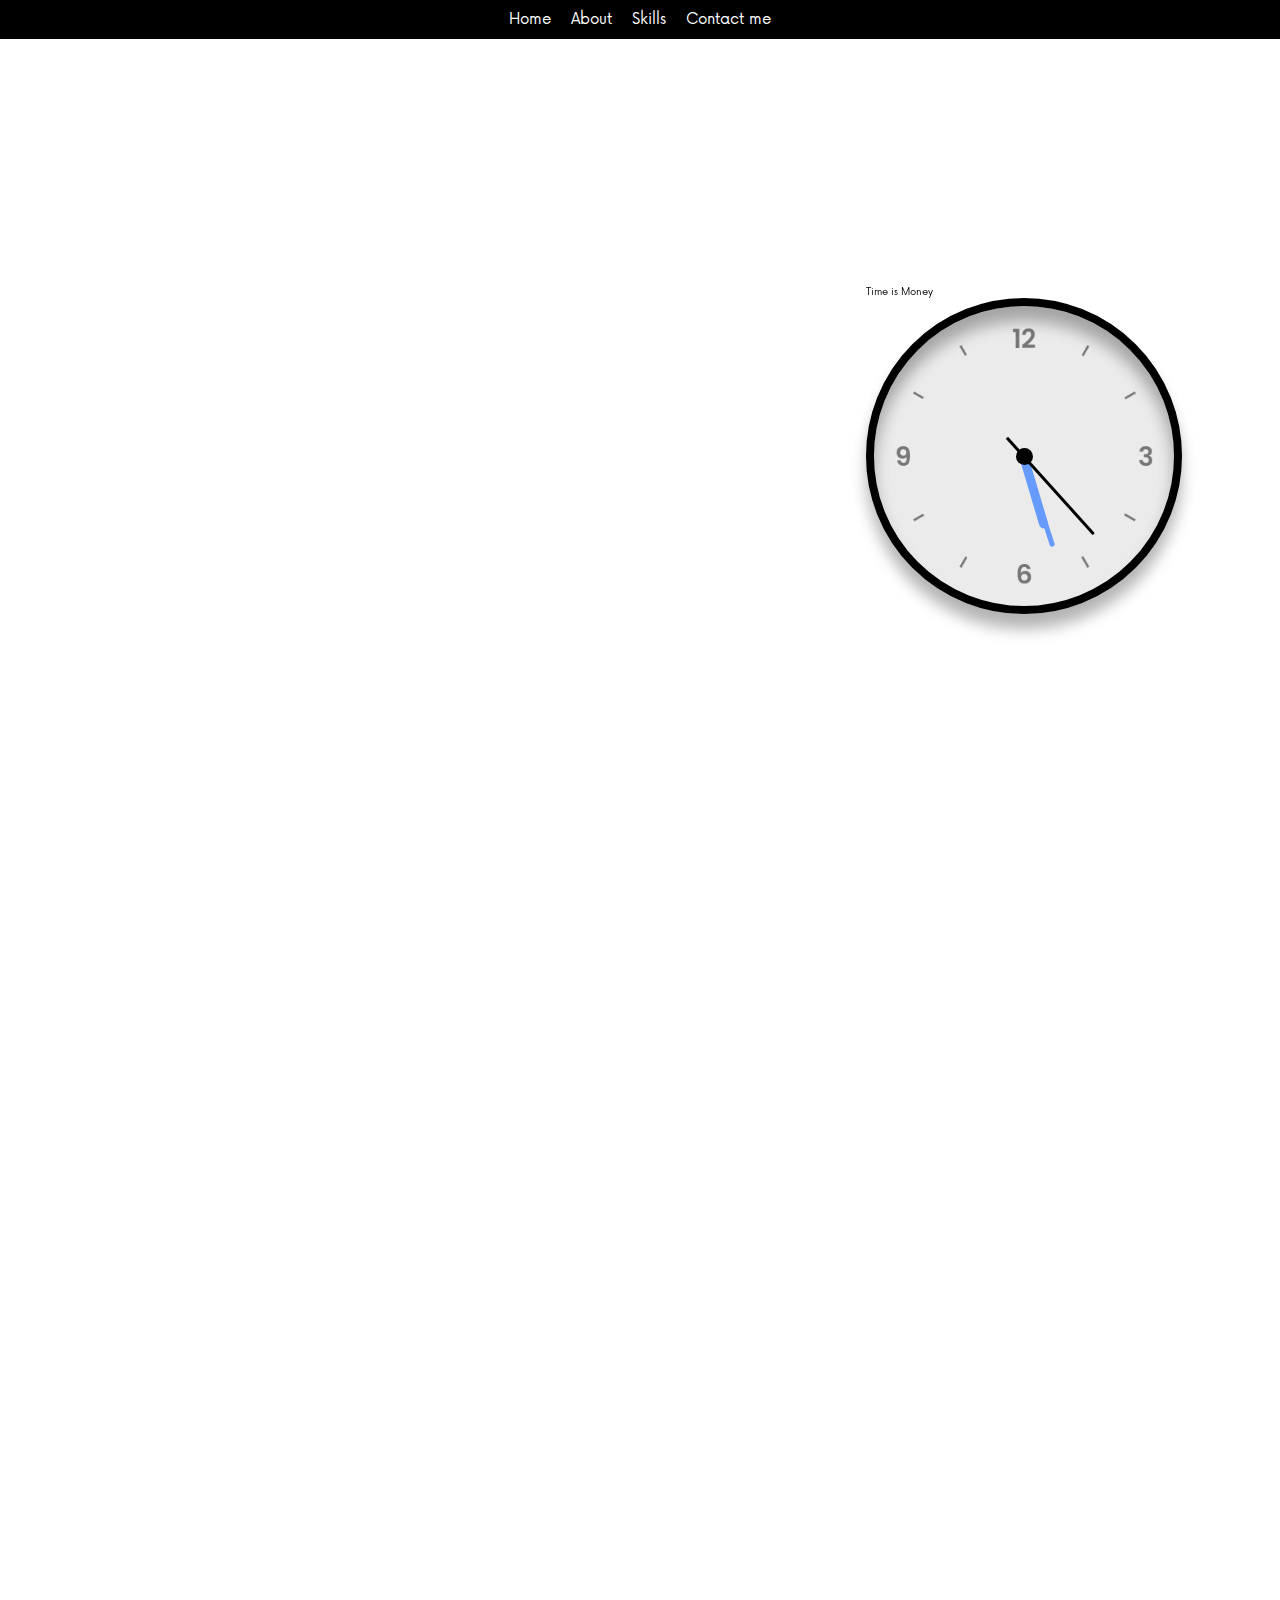
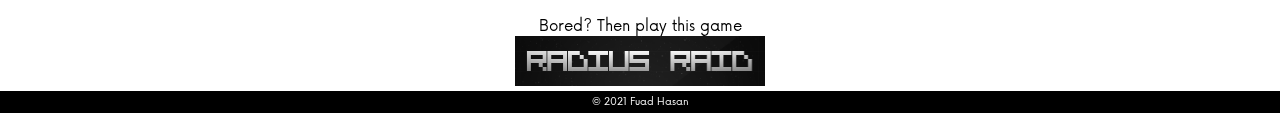
==== index.html @ 7459d8a0 "footer" ====
<!DOCTYPE html>
<html lang="en">
<head>
    <meta charset="UTF-8">
    <meta http-equiv="X-UA-Compatible" content="IE=edge">
    <meta name="viewport" content="width=device-width, initial-scale=1.0">
    <meta property="og:image" content="src/profile.png" />
    <meta name="twitter:image" content="src/profile.png"/>
    <link rel="stylesheet" href="style.css">
    <script src="script.js"></script>
    <script src="jquery-3.6.0.js"></script>
    <title>Fuad Hasan</title>
</head>
<body onload="load()">
    <div id="load"><img src="src/Ghost.gif"></div>
    
    <div class="background" id="bg">
        <div class="title">Time is Money</div>
        <div class="clock">
            <div class="hour">
                <div class="hr" id="hr"></div>
            </div>
            <div class="min">
                <div class="mn" id="mn"></div>
            </div>
            <div class="sec">
                <div class="sc" id="sc"></div>
            </div>
        </div>
    </div>
    <div class="container">
        <div id="navmobile" onclick="navbarshow()">&Congruent;</div>
        <div id="nav">
            <ul>
                <div class="close" id="close" onclick="navbarhide()">&times;</div>
                <li class="homeb" onclick="home()">Home</li>
                <li class="aboutb" onclick="about()">About</li>
                <li class="skillsb" onclick="skills()">Skills</li>
                <li class="contactb" onclick="contact()">Contact me</li>
            </ul>
        </div>
        <section class="home" id="home">
            <div class="name" id="name">Hi, I'm Fuad Hasan</div>
            <div class="bio" id="bio">A software developer</div>
            <div class="explore" id="btn" onclick="about()">More</div>
        </section>
        <section class="about" id="about">
            <img src="src/animate.svg"alt="">
            <div class="title">Some words about me</div>
            <div id="about-detail">I would like to adress myself as a <strong>programmer.</strong> I have learnt and worked with many programming languages such as C, C++, C#, Java, Python, Ruby, Php, JavaScript and Lua. Mostly I work with C++. I love this language too much. Currently I am working with my own <strong>Game Engine</strong> named <strong>Xebec Engine.</strong> I am using OpenGL for the graphics pipeline. I also make atrs of type human <strong>portraits</strong>, still life drawings, graphics designing stuffs. You can follow me on Instagram to see those artworks. I make <strong>Educational Videos</strong> on programming concepts in a short time. I like to share my way to learn programming in the easiest way here.
            </div>
        </section>
        <section class="skills" id="what_i_do">
            <img src="src/animate-2.svg" alt="" srcset="">
            <div class="title">What I do</div>
            <div class="container-2">
            <div class="software">
                <div class="title-2"><br>Software Development</div>
                I mostly work as a software dev. I have worked with many personal and open-source projects.
                In this case, I work with algorithms and game graphics. I use C++ as my main Language. 
                I'm also experienced with all 'C family languages. I have been programming for more than 5 years.
                
                <div class="language" id="skills">
                    <div class="title-3"><br>Language Skills as Software Dev.</div>
                    <div class="box">
                        <div class="skillbox">C<div class="percentage"><div id="c"></div></div></div>
                        <div class="skillbox">C++<div class="percentage"><div id="cplus"></div></div></div>
                        <div class="skillbox">C#<div class="percentage"><div id="cs"></div></div></div>
                        <div class="skillbox">Java<div class="percentage"><div id="java"></div></div></div>
                        <div class="skillbox">Python<div class="percentage"><div id="py"></div></div></div>
                        <div class="skillbox">Kotlin<div class="percentage"><div id="kt"></div></div></div>
                        <div class="skillbox">Go<div class="percentage"><div id="go"></div></div></div>
                    </div>
                </div>
            </div>
            <div class="web">
                <div class="title-2"><br>Web Development</div>
                    I wont call myself a web developer but I can do this. I am a front-end web developer. I work with HTML, CSS and JavaScript. 
                    I could do a little bit server side coding too.
                    Mainly I can make responsive personal websites. 
                    <div class="language" id="skills">
                        <div class="title-3"><br>Language Skills as Web Dev.</div>
                        <div class="box">
                            <div class="skillbox">HTML5<div class="percentage"><div id="html"></div></div></div>
                            <div class="skillbox">CSS3<div class="percentage"><div id="css"></div></div></div>
                            <div class="skillbox">JavaScript<div class="percentage"><div id="js"></div></div></div>
                            <div class="skillbox">Php<div class="percentage"><div id="php"></div></div></div>
                        
                        </div>
                    </div>
            </div>
            <div class="visuals">
                <div class="title-2"><br>Visual Artist</div>
                    I make paper Sketches by pencil of Peoples, still objects, natures.
                    I make digital arts too. I also make digital assets for games and filters. 
                    Sometimes I make 3d models for peoples. 
                    <div class="language" id="skills">
                        <div class="title-3"><br>Skills</div>
                        <div class="box">
                            <div class="skillbox">Sketch<div class="percentage"><div id="sketch"></div></div></div>
                            <div class="skillbox">Digital Art<div class="percentage"><div id="digi"></div></div></div>
                            <div class="skillbox">Logo<div class="percentage"><div id="logo"></div></div></div>
                            <div class="skillbox">3d modeling<div class="percentage"><div id="threed"></div></div></div>
                            <div class="skillbox">2d Animation<div class="percentage"><div id="twod"></div></div></div>
                        </div>
                    </div>
               </div>
            </div>
        </section>
        <section class="contact_me" id="contact">
            <div class="title">Contact Me</div>
            <form action="https://formspree.io/f/myylwgej" method="post">
                <input type="text" name="name" id="name" placeholder="Your name" required>
                <input type="email" name="email" id="email" placeholder="Your Email" required>
                <textarea name="message" id="message" cols="30" rows="10" placeholder="Your message here" required></textarea>
                <input type="submit" value="Send">
            </form>
            <div class="socials">
                <span class="github" id="github">
                    <a href="https://github.com/itsfuad" target="blank">
                        <img src="src/githublogo.svg" height="30px" width="30px" alt="Github logo">
                    </a>
                </span>

                <span class="fb" id="fb">
                    <a href="https://facebook.com/therealfuad" target="blank">
                        <img src="src/fblogo.svg" height="30px" width="30px" alt="Facebook logo">
                    </a>
                </span>
                <span class="ig" id="ig">
                    <a href="https://instagram.com/_therealfuad" target="blank">
                        <img src="src/iglogo.svg" height="30px" width="30px" alt="Instagram logo">
                    </a>
                </span>
            </div>
        </section>
        <div class="game">Bored? Then play this game <a href="Radius Raid/index.html"><img src="src/Capture.PNG" heigth="50px" width="250px" alt="Game Icon"> </a> </div>
        <footer>© 2021 Fuad Hasan</footer>
    </div>
     <script src="scroll.js"></script>
     <script>
       ScrollOut({
         targets: ".about, .skills, .contact_me, #c,#cplus, #cs, #java, #py, #kt, #go, #html, #css, #js, #php, #sketch, #digi, #logo, #threed, #twod"
       })
     </script>
</body>
</html>
---- style.css ----
@font-face {
  font-family: "Now";
  src: url("src/Now-Regular.otf");
}
* {
  margin: 0rem;
}

html {
  font-size: 10px;
  font-family: Now, "Courier New", Courier, monospace;
  scroll-behavior: smooth;
}

body {
  background: rgba(255, 255, 255, 0.8);
}
body strong{
  color: #519DF9;
  transition: 600ms;
}
body strong:hover{
  color:white;
  text-shadow: 0 0 5px #0074FF,
  0 0 10px #519DF9;
}
body #load{
	position: fixed;		
	left: 50%;
    top: 50%;				
    padding: 100%;
    background: white;
    color:black;
    font-size:20px;
    opacity:1;
    visibility: visible;
    transform: translate(-50%, -50%) rotate(0deg) scale(1);
    z-index: 10;
    
	  transition:600ms;
}
body #load .preload-txt{
    width: 100ch;
}
body #load.done{
	visibility: hidden;
	opacity:0;
	z-index: -10;
}

body .background {
  position: fixed;
  top: 40%;
  left: 60%;
  -webkit-transition: 600ms;
  transition: 600ms;
  -webkit-transform: translate(-50%, -50%);
          transform: translate(-50%, -50%);
}
body .background .clock {
  
  width: 20rem;
  height: 20rem;
  display: -webkit-box;
  display: -ms-flexbox;
  display: flex;
  -webkit-box-pack: center;
      -ms-flex-pack: center;
          justify-content: center;
  -webkit-box-align: center;
      -ms-flex-align: center;
          align-items: center;
  background: url("src/clock.png"), #ebebeb;
  background-size: cover;
  border: 4px solid #000000;
  border-radius: 50%;
  -webkit-box-shadow: 0 -15px 15px rgba(255, 255, 255, 0.05), inset 0 -15px 15px rgba(255, 255, 255, 0.05), 0 15px 15px rgba(0, 0, 0, 0.3), inset 0 15px 15px rgba(0, 0, 0, 0.3);
          box-shadow: 0 -15px 15px rgba(255, 255, 255, 0.05), inset 0 -15px 15px rgba(255, 255, 255, 0.05), 0 15px 15px rgba(0, 0, 0, 0.3), inset 0 15px 15px rgba(0, 0, 0, 0.3);
}
body .background .clock .hour, body .background .clock .min, body .background .clock .sec {
  position: absolute;
  transition: 600ms;
}
body .background .clock .hour, body .background .clock .hr {
  width: 9rem;
  height: 9rem;
}
body .background .clock .min, body .background .clock .mn {
  width: 12rem;
  height: 12rem;
}
body .background .clock .sec, body .background .clock .sc {
  width: 15rem;
  height: 15rem;
}
body .background .clock .hr, body .background .clock .mn, body .background .clock .sc {
  display: -webkit-box;
  display: -ms-flexbox;
  display: flex;
  -webkit-box-pack: center;
      -ms-flex-pack: center;
          justify-content: center;
  position: absolute;
  border-radius: 50%;
}
body .background .clock .hr::before {
  content: "";
  position: absolute;
  width: 0.8rem;
  height: 5rem;
  background: #669bfd;
  z-index: -6;
  border-radius: 5px 5px 0 0;
}
body .background .clock .mn::before {
  content: "";
  position: absolute;
  width: 0.4rem;
  height: 6rem;
  background: #669bfd;
  z-index: -5;
  border-radius: 5px 5px 0 0;
}
body .background .clock .sc::before {
  content: "";
  position: absolute;
  width: 0.2rem;
  height: 9rem;
  background: black;
  z-index: -4;
  border-radius: 5px 5px 0 0;
}
body .background .clock::before {
  content: "";
  position: absolute;
  width: 1.5rem;
  height: 1.5rem;
  background: black;
  border-radius: 50%;
  z-index: 1;
}
body .background.fade {
  -webkit-filter: blur(3px);
          filter: blur(3px);
}
body .container{
  user-select:none;
  -moz-user-select:none;
  -webkit-user-select:none;
  position: relative;
  font-size: 1.5rem;
  display: -webkit-box;
  display: -ms-flexbox;
  display: flex;
  -webkit-box-orient: vertical;
  -webkit-box-direction: normal;
      -ms-flex-direction: column;
          flex-direction: column;
  -webkit-box-pack: center;
      -ms-flex-pack: center;
          justify-content: center;
  -ms-flex-line-pack: center;
      align-content: center;
  -webkit-transition: 600ms;
  transition: 600ms;
}
body .container section {
  padding: 5px;
  
}
body .container #navmobile {
  cursor: pointer;
  position: fixed;
  margin: 1rem;
  padding: 1rem;
  font-size: 3rem;
  top: 0%;
  right: 0%;
  z-index: 5;
  -webkit-transition: 600ms;
  transition: 600ms;
}
body .container #navmobile.active {
  opacity: 0;
  -webkit-transform: rotate(360deg);
          transform: rotate(360deg);
}
body .container ul {
  visibility: hidden;
  opacity: 0;
  position: fixed;
  left: 100%;
  width: 100vw;
  height: 100vh;
  margin: 0rem;
  padding: 0;
  background-color: black;
  color: white;
  z-index: 5;
  -webkit-transition: 600ms;
  transition: 600ms;
}
body .container ul .close {
  cursor: pointer;
  position: inherit;
  right: 0%;
  margin: 1rem;
  padding: 1rem;
  font-size: 3rem;
  -webkit-transition: 600ms;
  transition: 600ms;
}
body .container ul .close.active {
  -webkit-transform: rotate(360deg);
          transform: rotate(360deg);
}
body .container ul li {
  cursor: pointer;
  position: relative;
  top: 30%;
  bottom: auto;
  padding: 1rem;
  list-style: none;
  margin: 1.5rem;
  text-align: center;
  -webkit-transform: scale(1);
          transform: scale(1);
}
body .container ul li:hover {
  -webkit-transform: scale(1.1);
          transform: scale(1.1);
}
body .container ul.active {
  left: 10%;
  visibility: visible;
  opacity: 0.95;
}
body .container .title {
  font-size: 2rem;
  font-weight: bold;
}
body .container .title-2 {
  font-size: 1.8rem;
  font-weight: bold;
}
body .container .title-3 {
  font-size: 1.5rem;
  font-weight: bold;
}
body .container .home {
  opacity: 0;
  position: relative;
  z-index: 4;
  margin: 2rem;
  margin-top: 70vh;
}

body .container .home .name {
  -webkit-transition: 600ms;
  transition: 600ms;
  font-size: 2.4rem;
}
body .container .home .bio {
  font-size: 1rem;
}
body .container .home .explore {
  background-color: black;
  border-radius: 5px;
  color: white;
  width: -webkit-fit-content;
  width: -moz-fit-content;
  width: fit-content;
  padding: 5px;
  margin-top: 10px;
  cursor: pointer;
}
body .container .home .explore:hover {
  -webkit-transform: scale(1.1);
          transform: scale(1.1);
}
body .container .about {
  position: relative;
  margin: 2rem;
  z-index: 4;
  margin-top: 20vh;
  padding-top: 10vh;
  left: -50vw;
  opacity: 0;
  transition: 600ms;
}
body .container .about[data-scroll="in"]{
  left: 0;
  opacity: 1;
}
body .container #about-detail{
    background: rgba(0, 0, 0, 0.05);
    padding: 5px;
    text-align: justify;
    border-radius: 10px;
}
body .container .skills{
  position: relative;
  padding-top: 10vh;
  margin: 2rem;
  z-index: 4;
  opacity: 0;
  transition: 600ms;
}

body .container .skills[data-scroll="in"]{
  opacity: 1;
}
body .container .skills .container{
  text-align: justify;
  display: grid;
  grid-auto-flow: row;
  justify-content: center;
  gap:5px;
}
body .container .skills .container-2 > div{
  margin-bottom: 15px;
  padding: 5px;
  background: rgba(0, 0, 0, 0.05);
  border-radius: 10px;
}
body .container .skills  div {
  position: relative;
}
body .container .skills .language .skillbox {
  color: #000000;
  opacity: 1;
  margin: 5px;
}
body .container .skills .language .skillbox .percentage {
  background-color: #DDDDDD;
  border-radius: 5px;
}
body .container .skills .language .skillbox .percentage div {
  border-radius: 5px;
  padding-left: 3px;
}
body .container .skills .language .skillbox .percentage{
  height: 5px;
}
body .container .skills .language .skillbox #c {
  background-color: #4f89f5;
  width: 0%;
  color: white;
  padding-left: 5px;
  transition: 600ms;
}
body .container .skills .language .skillbox #c[data-scroll="in"]{
  width:85%;
}
body .container .skills .language .skillbox #cplus {
  background-color: #3402a7;
  width: 0%;
  color: white;
  padding-left: 5px;
  transition: 600ms;
}

body .container .skills .language .skillbox #cplus[data-scroll="in"]{
  width: 90%;
}

body .container .skills .language .skillbox #cs {
  background-color: #4e4eca;
  width: 0%;
  color: white;
  padding-left: 5px;
  transition: 600ms;
}
body .container .skills .language .skillbox #cs[data-scroll="in"]{
  width:70%;
}
body .container .skills .language .skillbox #java {
  background-color: #F56161;
  width: 0%;
  color: white;
  padding-left: 5px;
  transition: 600ms;
}
body .container .skills .language .skillbox #java[data-scroll="in"] {
  width: 75%;
}
body .container .skills .language .skillbox #py {
  background-color: #1463da;
  width: 0%;
  color: white;
  padding-left: 5px;transition: 600ms;
}
body .container .skills .language .skillbox #py[data-scroll="in"] {
  width: 80%;
}
body .container .skills .language .skillbox #kt {
  background-color: #123f92;
  width: 0%;
  color: white;
  padding-left: 5px;
  transition: 600ms;
}
body .container .skills .language .skillbox #kt[data-scroll="in"] {
  width: 60%;
}
body .container .skills .language .skillbox #go {
  background-color: #4f9ffa;
  width: 0%;
  color: white;
  padding-left: 5px;
  transition: 600ms;
}
body .container .skills .language .skillbox #go[data-scroll="in"] {
  width: 60%;
}
body .container .skills .language .skillbox #html {
  background-color: #ff8800;
  width: 0%;
  color: white;
  padding-left: 5px;
  transition: 600ms;
}
body .container .skills .language .skillbox #html[data-scroll="in"] {
  width: 95%;
}
body .container .skills .language .skillbox #css {
  background-color: #8ac1ff;
  width: 0%;
  color: white;
  padding-left: 5px;
  transition: 600ms;
}
body .container .skills .language .skillbox #css[data-scroll="in"] {
  width: 75%;
}
body .container .skills .language .skillbox #js {
  background-color: #f8fa76;
  width: 0%;
  color: black;
  padding-left: 5px;
  transition: 600ms;
}
body .container .skills .language .skillbox #js[data-scroll="in"] {
  width: 60%;
}
body .container .skills .language .skillbox #php {
  background-color: #7699fa;
  width: 0%;
  color: white;
  padding-left: 5px;
  transition: 600ms;
}
body .container .skills .language .skillbox #php[data-scroll="in"] {
  width: 50%;
}
body .container .skills .language .skillbox #sketch {
  background-color: black;
  width: 0%;
  color: white;
  padding-left: 5px;
  transition: 600ms;
}
body .container .skills .language .skillbox #sketch[data-scroll="in"] {
  width: 80%;
}
body .container .skills .language .skillbox #digi {
  background-color: #ffc493;
  width: 0%;
  color: black;
  padding-left: 5px;
  transition: 600ms;
}
body .container .skills .language .skillbox #digi[data-scroll="in"] {
  width: 85%;
}
body .container .skills .language .skillbox #logo {
  background-color: #ff3b3b;
  width: 0%;
  color: white;
  padding-left: 5px;
  transition: 600ms;
}
body .container .skills .language .skillbox #logo[data-scroll="in"] {
  width: 90%;
}
body .container .skills .language .skillbox #threed {
  background-color: #fdff70;
  width: 0%;
  color: black;
  padding-left: 5px;
  transition: 600ms;
}
body .container .skills .language .skillbox #threed[data-scroll="in"] {
  width: 65%;
}
body .container .skills .language .skillbox #twod {
  background-color: #7473ac;
  width: 0%;
  color: white;
  padding-left: 5px;
  transition: 600ms;
}
body .container .skills .language .skillbox #twod[data-scroll="in"] {
  width: 70%;
}
.percentage div {
  height: 5px;
}
body .container .contact_me {
  position: relative;
  margin: 0;
  margin: 0.5rem;
  padding-top: 10vh;
  color: black;
  text-align: center;
  border-radius: 5px;
  background-color: transparent;
  z-index: 4;
  opacity: 0;
  transition: 600ms;
}

body .container .contact_me[data-scroll="in"]{
  opacity: 1;
}
body .container .contact_me form input[type=text], body .container .contact_me form input[type=email] {
  background: none;
  display: block;
  margin: 20px auto;
  text-align: center;
  border: 2px solid black;
  padding: 14px 10px;
  width: 88vw;
  outline: none;
  color: black;
  border-radius: 24px;
  -webkit-transition: 0.25s;
  transition: 0.25s;
}
body .container .contact_me form input[type=text]:focus, body .container .contact_me form input[type=email]:focus {
  background-color: transparent;
  width: 90vw;
  border-color: #1ca1c2;
}
body .container .contact_me form input[type=submit] {
  background: none;
  display: block;
  margin: 20px auto;
  text-align: center;
  border: 2px solid black;
  padding: 14px 40px;
  outline: none;
  color: black;
  border-radius: 24px;
  -webkit-transition: 0.25s;
  transition: 0.25s;
  cursor: pointer;
}
body .container .contact_me form input[type=submit]:hover {
  background: black;
  color: white;
  -webkit-box-shadow: 0 0 20px black;
          box-shadow: 0 0 20px black;
}
body .container .contact_me form textarea {
  background: none;
  display: block;
  margin: 20px auto;
  text-align: center;
  border: 2px solid black;
  padding: 14px 10px;
  width: 88vw;
  outline: none;
  color: black;
  border-radius: 24px;
  -webkit-transition: 0.25s;
  transition: 0.25s;
}
body .container .contact_me form textarea:focus {
  width: 90vw;
  border-color: #1ca1c2;
}
body .container .contact_me .socials::before {
  content: "Follow Me";
}
body .container .contact_me .socials {
  margin-top: 5rem;
  display: grid;
  grid-auto-flow: row;
  -webkit-box-pack: center;
      -ms-flex-pack: center;
          justify-content: center;
  gap: 1rem;
}
body .container ::-webkit-input-placeholder {
  font-family: Now;
}
body .container ::-moz-placeholder {
  font-family: Now;
}
body .container :-ms-input-placeholder {
  font-family: Now;
}
body .container ::-ms-input-placeholder {
  font-family: Now;
}
body .container ::placeholder {
  font-family: Now;
}
body .container .game {
  display: -webkit-box;
  display: -ms-flexbox;
  display: flex;
  -webkit-box-orient: vertical;
  -webkit-box-direction: normal;
      -ms-flex-direction: column;
          flex-direction: column;
  -webkit-box-pack: center;
      -ms-flex-pack: center;
          justify-content: center;
  -ms-flex-line-pack: center;
      align-content: center;
  text-align: center;
}
body .container footer {
  font-size: 1rem;
  text-align: center;
  color: white;
  background-color: black;
  padding: 5px;
}

@-webkit-keyframes left-in {
  from {
    left: -10%;
    opacity: 0;
  }
  to {
    left: 0%;
    opacity: 1;
  }
}

@keyframes left-in {
  from {
    left: -10%;
    opacity: 0;
  }
  to {
    left: 0%;
    opacity: 1;
  }
}
@-webkit-keyframes right-in {
  from {
    left: 105%;
    opacity: 0;
  }
  to {
    left: 0%;
    opacity: 1;
  }
}
@keyframes right-in {
  from {
    left: 105%;
    opacity: 0;
  }
  to {
    left: 0%;
    opacity: 1;
  }
}
@-webkit-keyframes rotation {
  0% {
    -webkit-transform: translate(0, -50%) rotate(0deg);
            transform: translate(0, -50%) rotate(0deg);
  }
  50% {
    -webkit-transform: translate(0, -50%) rotate(180deg);
            transform: translate(0, -50%) rotate(180deg);
  }
  100% {
    -webkit-transform: translate(0, -50%) rotate(360deg);
            transform: translate(0, -50%) rotate(360deg);
  }
}
@keyframes rotation {
  0% {
    -webkit-transform: translate(0, -50%) rotate(0deg);
            transform: translate(0, -50%) rotate(0deg);
  }
  50% {
    -webkit-transform: translate(0, -50%) rotate(180deg);
            transform: translate(0, -50%) rotate(180deg);
  }
  100% {
    -webkit-transform: translate(0, -50%) rotate(360deg);
            transform: translate(0, -50%) rotate(360deg);
  }
}
@media screen and (max-width: 500) {
  html {
    font-size: 10px;
  }
}
@media screen and (max-width: 600) {
  html {
    font-size: 11px;
  }
}
@media screen and (max-width: 700) {
  html {
    font-size: 12px;
  }
}
@media screen and (max-width: 800) {
  html {
    font-size: 14px;
  }
}
@media all and (orientation: landscape) and (min-device-aspect-ratio: 1/1) {
  body .background {
    position: fixed;
    top: 50%;
    left: 80%;
    -webkit-transition: 600ms;
    transition: 600ms;
    -webkit-transform: translate(-50%, -50%);
            transform: translate(-50%, -50%);
  }
  body .background .clock {
    width: 30rem;
    height: 30rem;
    border: 8px solid #000000;
  }
  body .background .clock .hour, body .background .clock .hr {
    width: 15rem;
    height: 15rem;
  }
  body .background .clock .min, body .background .clock .mn {
    width: 19rem;
    height: 19rem;
  }
  body .background .clock .sec, body .background .clock .sc {
    width: 21rem;
    height: 21rem;
  }
  body .background .clock .hr::before {
    width: 0.9rem;
    height: 8rem;
  }
  body .background .clock .mn::before {
    width: 0.5rem;
    height: 10rem;
  }
  body .background .clock .sc::before {
    width: 0.3rem;
    height: 13rem;
  }
  body .background .clock::before {
    width: 1.7rem;
    height: 1.7rem;
  }
  body .container #navmobile {
    visibility: hidden;
    cursor: pointer;
    position: fixed;
    margin: 1rem;
    padding: 1rem;
    font-size: 3rem;
    right: 0%;
  }
  body .container ul {
    opacity: 1;
    position: fixed;
    visibility: visible;
    top: 0%;
    left: 0%;
    display: -webkit-box;
    display: -ms-flexbox;
    display: flex;
    -webkit-box-pack: center;
        -ms-flex-pack: center;
            justify-content: center;
    margin: 0;
    padding: 0;
    height: auto;
    background-color: black;
    color: white;
    -webkit-transition: 600ms;
    transition: 600ms;
    z-index: 5;
  }
  body .container ul .close {
    visibility: hidden;
  }
  body .container ul li {
    top: 0;
    padding: 0.5rem;
    margin: 0.5rem;
    border: none;
  }

  .about img{
    height: 30%;
    width: 30%;
  }

  .skills img{
    height: 30%;
    width: 30%;
  }
  body .container .skills .container-2{
    text-align: justify;
    display: grid;
    grid-auto-flow: column;
    gap: 25px;
  }
  
  body .container .contact_me form input[type=text], body .container .contact_me form input[type=email] {
    width: 50vw;
  }
  body .container .contact_me form input[type=text]:focus, body .container .contact_me form input[type=email]:focus {
    width: 55vw;
  }
  body .container .contact_me form textarea {
    width: 50vw;
  }
  body .container .contact_me form textarea:focus {
    width: 55vw;
  }
  body .home {
    top: 0%;
  }
}/*# sourceMappingURL=style.css.map */
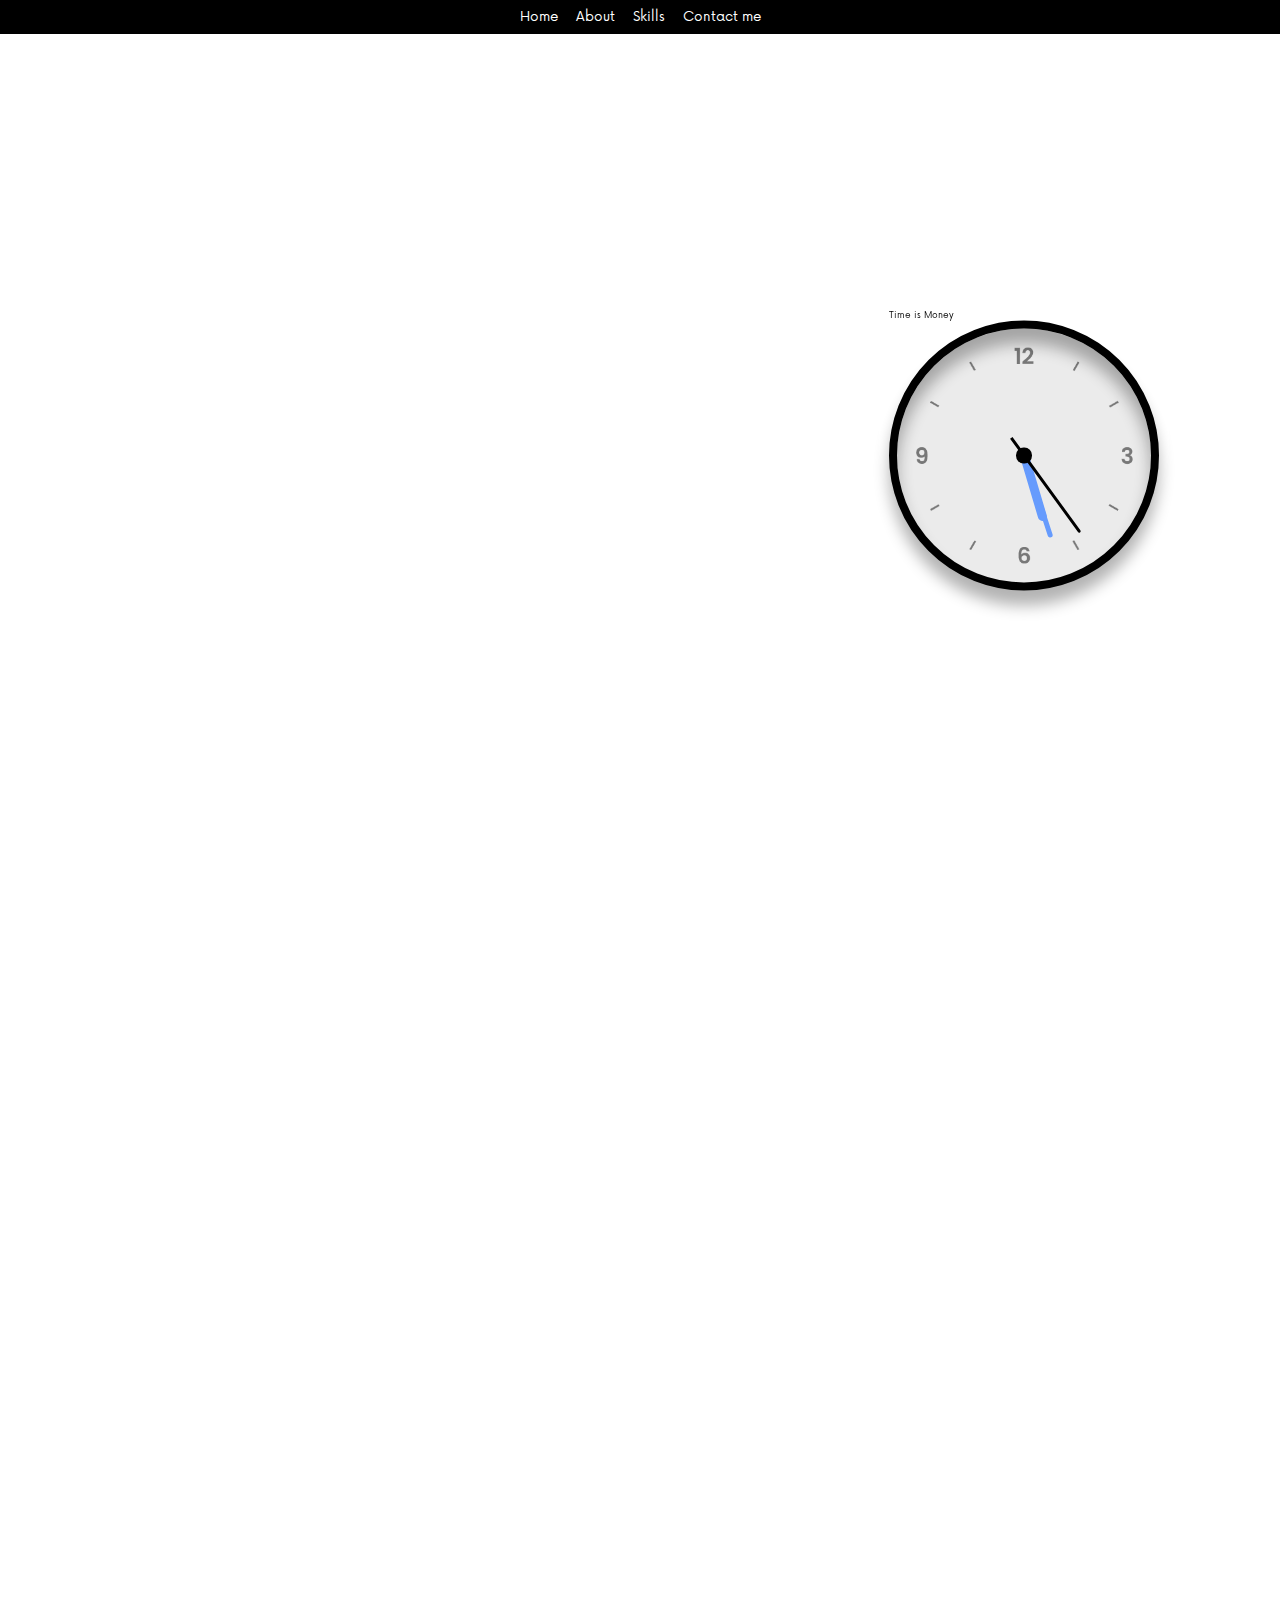
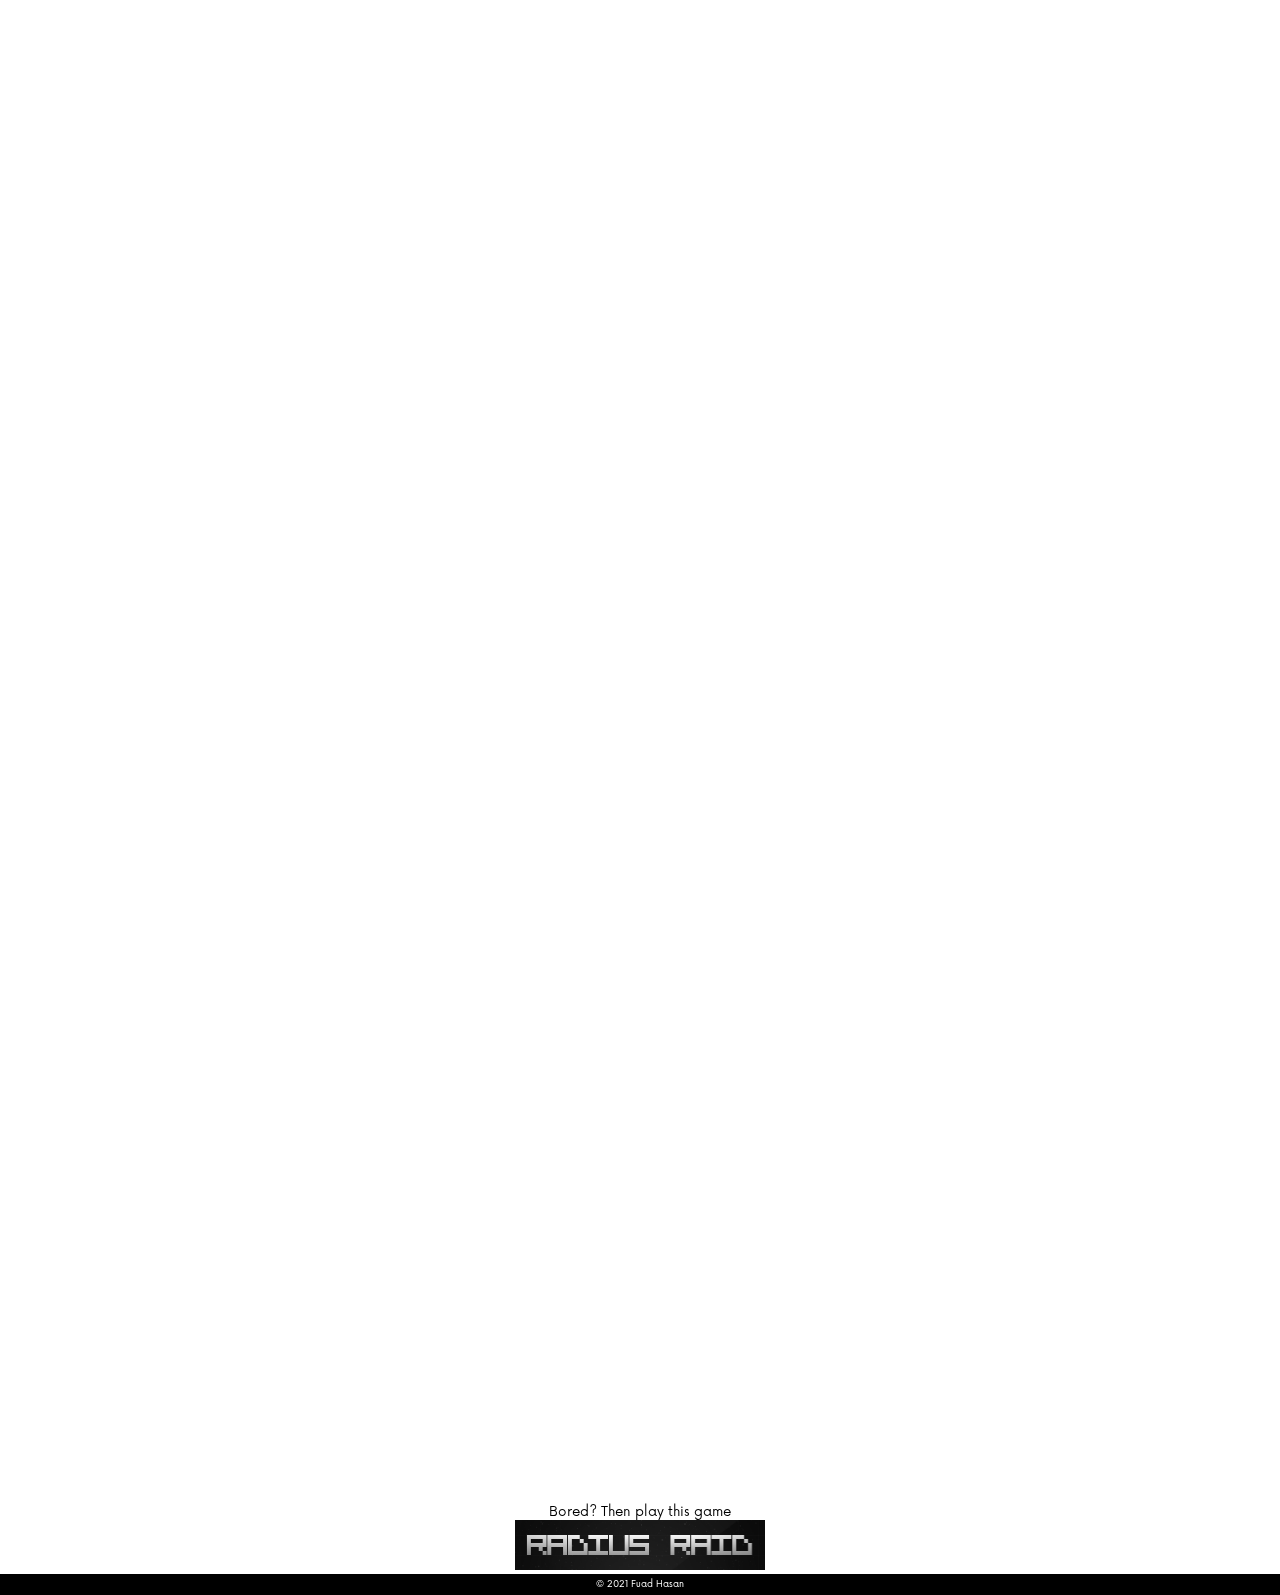
==== commit 05541809: "spelling" ====
--- a/index.html
+++ b/index.html
@@ -47,7 +47,7 @@
         <section class="about" id="about">
             <img src="src/animate.svg"alt="">
             <div class="title">Some words about me</div>
-            <div id="about-detail">I would like to adress myself as a <strong>programmer.</strong> I have learnt and worked with many programming languages such as C, C++, C#, Java, Python, Ruby, Php, JavaScript and Lua. Mostly I work with C++. I love this language too much. Currently I am working with my own <strong>Game Engine</strong> named <strong>Xebec Engine.</strong> I am using OpenGL for the graphics pipeline. I also make atrs of type human <strong>portraits</strong>, still life drawings, graphics designing stuffs. You can follow me on Instagram to see those artworks. I make <strong>Educational Videos</strong> on programming concepts in a short time. I like to share my way to learn programming in the easiest way here.
+            <div id="about-detail">I would like to adress myself as a <strong>programmer.</strong> I have learnt and worked with many programming languages such as C, C++, C#, Java, Python, Ruby, Php, JavaScript and Lua. Mostly I work with C++. I love this language too much. Currently I am working with my own <strong>Game Engine</strong> named <strong>Xebec Engine.</strong> I am using OpenGL for the graphics pipeline. I also make arts of type human <strong>portraits</strong>, still life drawings, graphics designing stuffs. You can follow me on Instagram to see those artworks. I make <strong>Educational Videos</strong> on programming concepts in a short time. I like to share my way to learn programming in the easiest way here.
             </div>
         </section>
         <section class="skills" id="what_i_do">
@@ -75,8 +75,8 @@
             </div>
             <div class="web">
                 <div class="title-2"><br>Web Development</div>
-                    I wont call myself a web developer but I can do this. I am a front-end web developer. I work with HTML, CSS and JavaScript. 
-                    I could do a little bit server side coding too.
+                    I won't call myself a web developer but I can make a website for you. I do front-end web development most of the cases. I could do a little bit server side coding too if needed. I work with HTML, CSS, Vanila JavaScript and React. 
+               
                     Mainly I can make responsive personal websites. 
                     <div class="language" id="skills">
                         <div class="title-3"><br>Language Skills as Web Dev.</div>
@@ -109,7 +109,7 @@
         </section>
         <section class="contact_me" id="contact">
             <div class="title">Contact Me</div>
-            <form action="https://formspree.io/f/myylwgej" method="post">
+            <form data-netlify="true" method="post">
                 <input type="text" name="name" id="name" placeholder="Your name" required>
                 <input type="email" name="email" id="email" placeholder="Your Email" required>
                 <textarea name="message" id="message" cols="30" rows="10" placeholder="Your message here" required></textarea>
--- a/style.css
+++ b/style.css
@@ -3,11 +3,13 @@
   src: url("src/Now-Regular.otf");
 }
 * {
-  margin: 0rem;
+  margin: 0;
+  padding: 0;
+  box-sizing: border-box;
 }
 
 html {
-  font-size: 10px;
+  font-size: 9px;
   font-family: Now, "Courier New", Courier, monospace;
   scroll-behavior: smooth;
 }
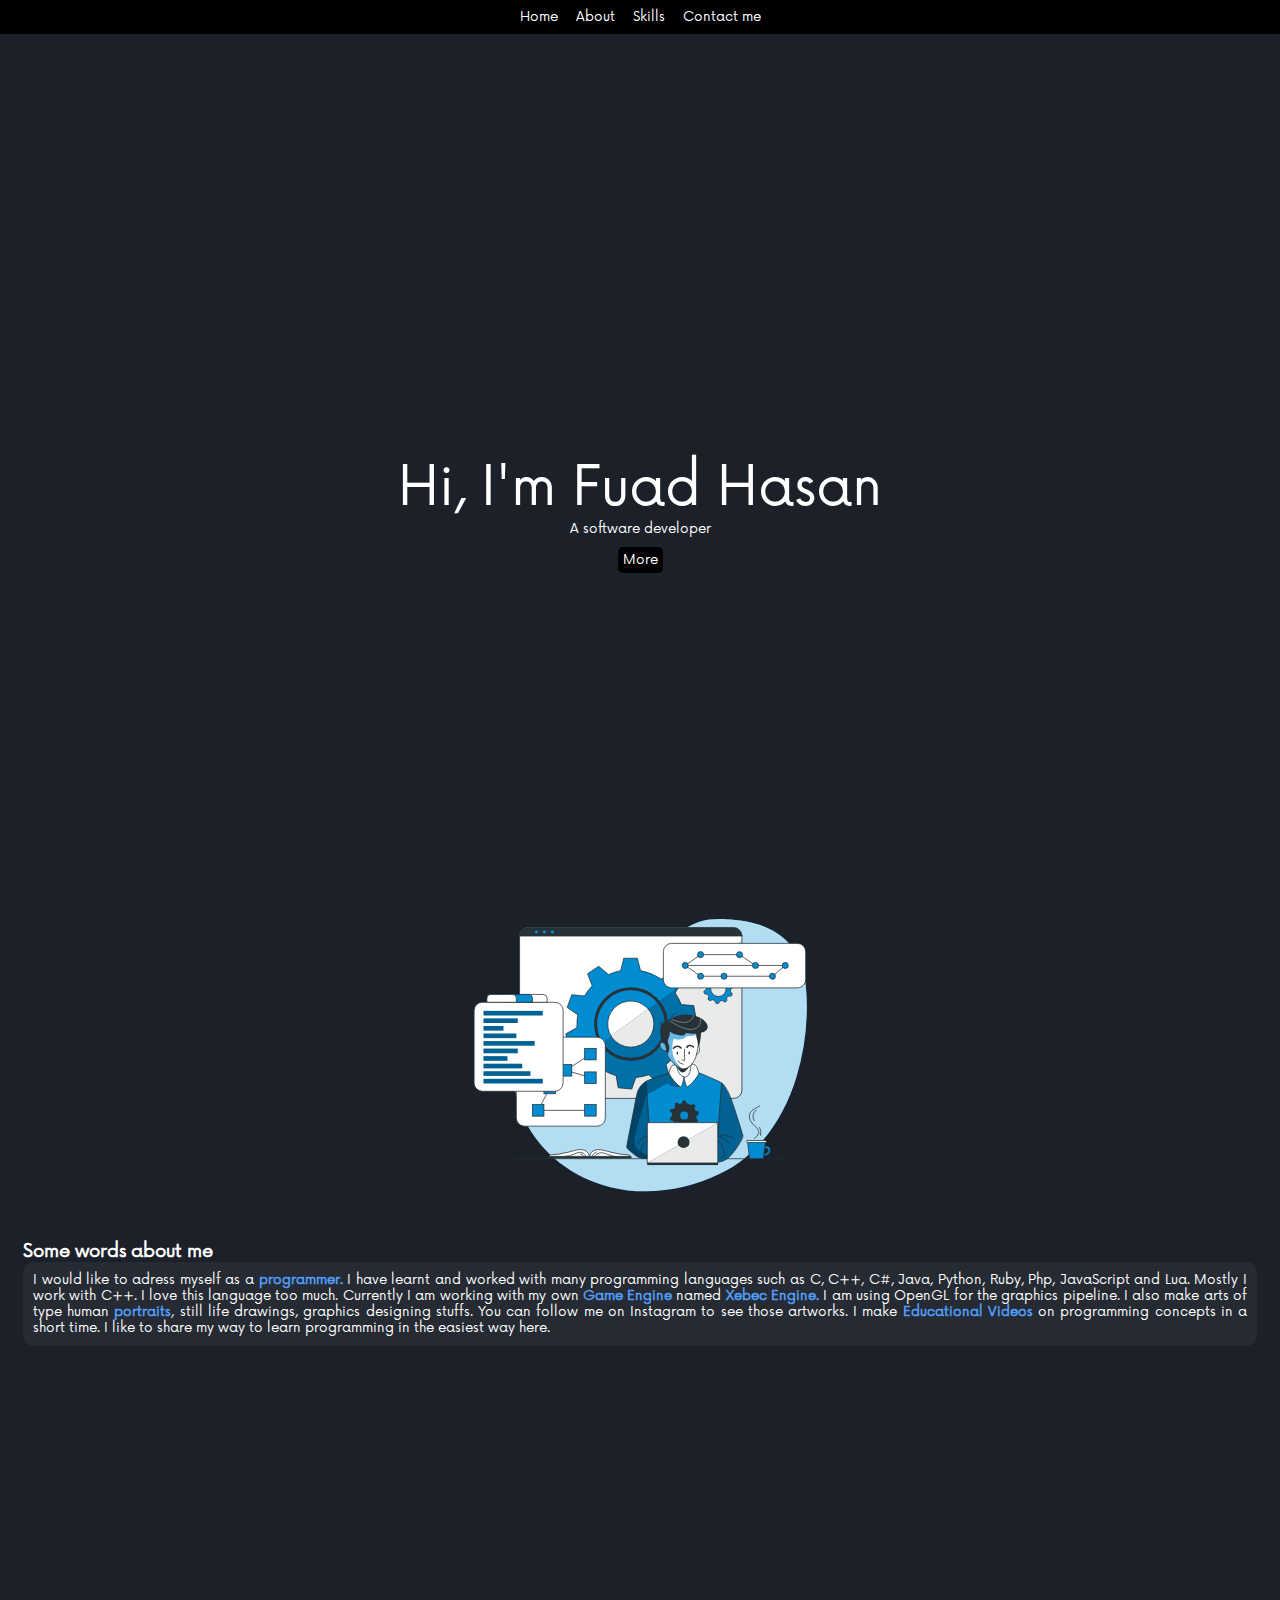
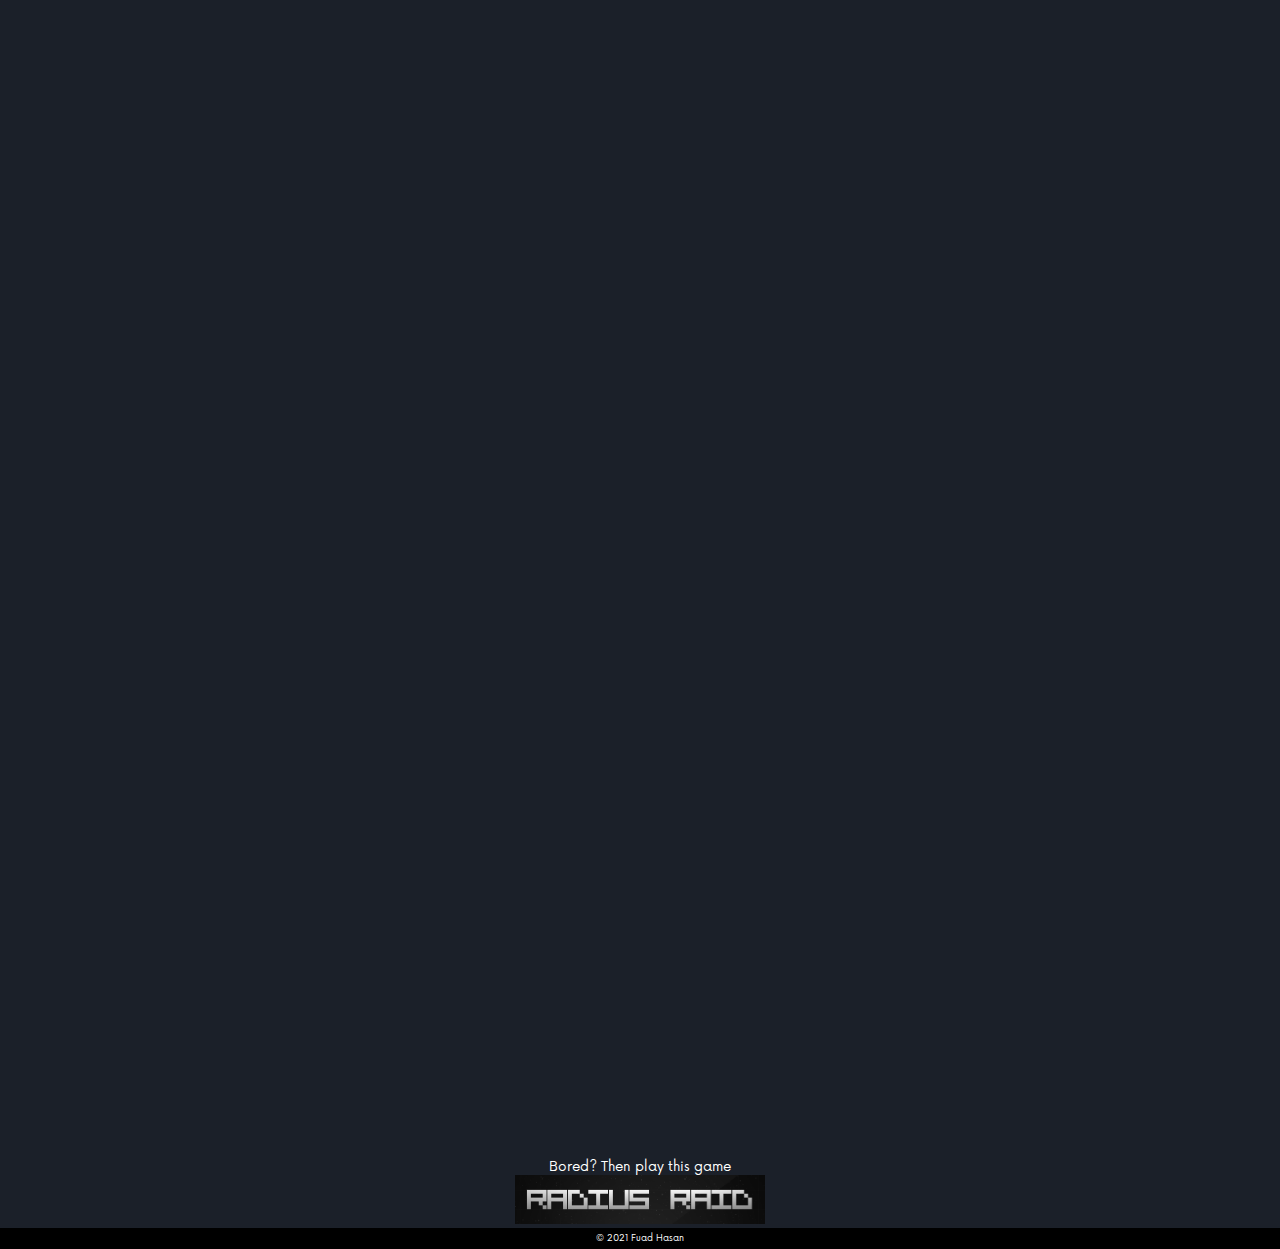
==== commit abd6d4aa: "theme" ====
--- a/index.html
+++ b/index.html
@@ -14,19 +14,8 @@
 <body onload="load()">
     <div id="load"><img src="src/Ghost.gif"></div>
     
-    <div class="background" id="bg">
-        <div class="title">Time is Money</div>
-        <div class="clock">
-            <div class="hour">
-                <div class="hr" id="hr"></div>
-            </div>
-            <div class="min">
-                <div class="mn" id="mn"></div>
-            </div>
-            <div class="sec">
-                <div class="sc" id="sc"></div>
-            </div>
-        </div>
+    <div class="background" id="bg" hidden>
+
     </div>
     <div class="container">
         <div id="navmobile" onclick="navbarshow()">&Congruent;</div>
--- a/style.css
+++ b/style.css
@@ -12,11 +12,11 @@
   font-size: 9px;
   font-family: Now, "Courier New", Courier, monospace;
   scroll-behavior: smooth;
-}
-
-body {
-  background: rgba(255, 255, 255, 0.8);
-}
+  background-color: rgb(27, 32, 41);
+  color: white;
+}
+
+
 body strong{
   color: #519DF9;
   transition: 600ms;
@@ -49,7 +49,7 @@
 	opacity:0;
 	z-index: -10;
 }
-
+/*
 body .background {
   position: fixed;
   top: 40%;
@@ -72,9 +72,9 @@
   -webkit-box-align: center;
       -ms-flex-align: center;
           align-items: center;
-  background: url("src/clock.png"), #ebebeb;
+  background: url("src/clock.png");
   background-size: cover;
-  border: 4px solid #000000;
+  border: 4px solid transparent;
   border-radius: 50%;
   -webkit-box-shadow: 0 -15px 15px rgba(255, 255, 255, 0.05), inset 0 -15px 15px rgba(255, 255, 255, 0.05), 0 15px 15px rgba(0, 0, 0, 0.3), inset 0 15px 15px rgba(0, 0, 0, 0.3);
           box-shadow: 0 -15px 15px rgba(255, 255, 255, 0.05), inset 0 -15px 15px rgba(255, 255, 255, 0.05), 0 15px 15px rgba(0, 0, 0, 0.3), inset 0 15px 15px rgba(0, 0, 0, 0.3);
@@ -145,6 +145,7 @@
   -webkit-filter: blur(3px);
           filter: blur(3px);
 }
+*/
 body .container{
   user-select:none;
   -moz-user-select:none;
@@ -250,20 +251,24 @@
   font-weight: bold;
 }
 body .container .home {
-  opacity: 0;
+  opacity: 1;
+  display: flex;
+  justify-content: center;
+  flex-direction: column;
+  align-items: center;
   position: relative;
   z-index: 4;
   margin: 2rem;
-  margin-top: 70vh;
+  margin-top: 50vh;
 }
 
 body .container .home .name {
   -webkit-transition: 600ms;
   transition: 600ms;
-  font-size: 2.4rem;
+  font-size: 4rem;
 }
 body .container .home .bio {
-  font-size: 1rem;
+  font-size: 1.5rem;
 }
 body .container .home .explore {
   background-color: black;
@@ -295,8 +300,8 @@
   opacity: 1;
 }
 body .container #about-detail{
-    background: rgba(0, 0, 0, 0.05);
-    padding: 5px;
+    background: rgba(255, 255, 255, 0.05);
+    padding: 10px;
     text-align: justify;
     border-radius: 10px;
 }
@@ -306,9 +311,21 @@
   margin: 2rem;
   z-index: 4;
   opacity: 0;
-  transition: 600ms;
-}
-
+
+  transition: 600ms;
+}
+.about img{
+  height: 70%;
+  width: 70%;
+  position: relative;
+  left: 50%;
+  transform: translateX(-50%);
+}
+.skills img{
+  height: 10%;
+  width: 10%;
+  opacity: 0;
+}
 body .container .skills[data-scroll="in"]{
   opacity: 1;
 }
@@ -317,12 +334,14 @@
   display: grid;
   grid-auto-flow: row;
   justify-content: center;
+  
   gap:5px;
 }
 body .container .skills .container-2 > div{
   margin-bottom: 15px;
   padding: 5px;
-  background: rgba(0, 0, 0, 0.05);
+  background: rgba(255, 255, 255, 0.05);
+  padding: 10px;
   border-radius: 10px;
 }
 body .container .skills  div {
@@ -332,6 +351,7 @@
   color: #000000;
   opacity: 1;
   margin: 5px;
+  color: white;
 }
 body .container .skills .language .skillbox .percentage {
   background-color: #DDDDDD;
@@ -513,7 +533,7 @@
   margin: 0;
   margin: 0.5rem;
   padding-top: 10vh;
-  color: black;
+  color: white;
   text-align: center;
   border-radius: 5px;
   background-color: transparent;
@@ -552,7 +572,7 @@
   border: 2px solid black;
   padding: 14px 40px;
   outline: none;
-  color: black;
+  color: white;
   border-radius: 24px;
   -webkit-transition: 0.25s;
   transition: 0.25s;
@@ -734,7 +754,7 @@
   body .background .clock {
     width: 30rem;
     height: 30rem;
-    border: 8px solid #000000;
+    border: 8px solid transparent;
   }
   body .background .clock .hour, body .background .clock .hr {
     width: 15rem;
@@ -809,9 +829,11 @@
     width: 30%;
   }
 
-  .skills img{
-    height: 30%;
-    width: 30%;
+  body .container .home .name {
+    font-size: 6rem;
+  }
+  body .container .home .bio {
+    font-size: 1.5rem;
   }
   body .container .skills .container-2{
     text-align: justify;
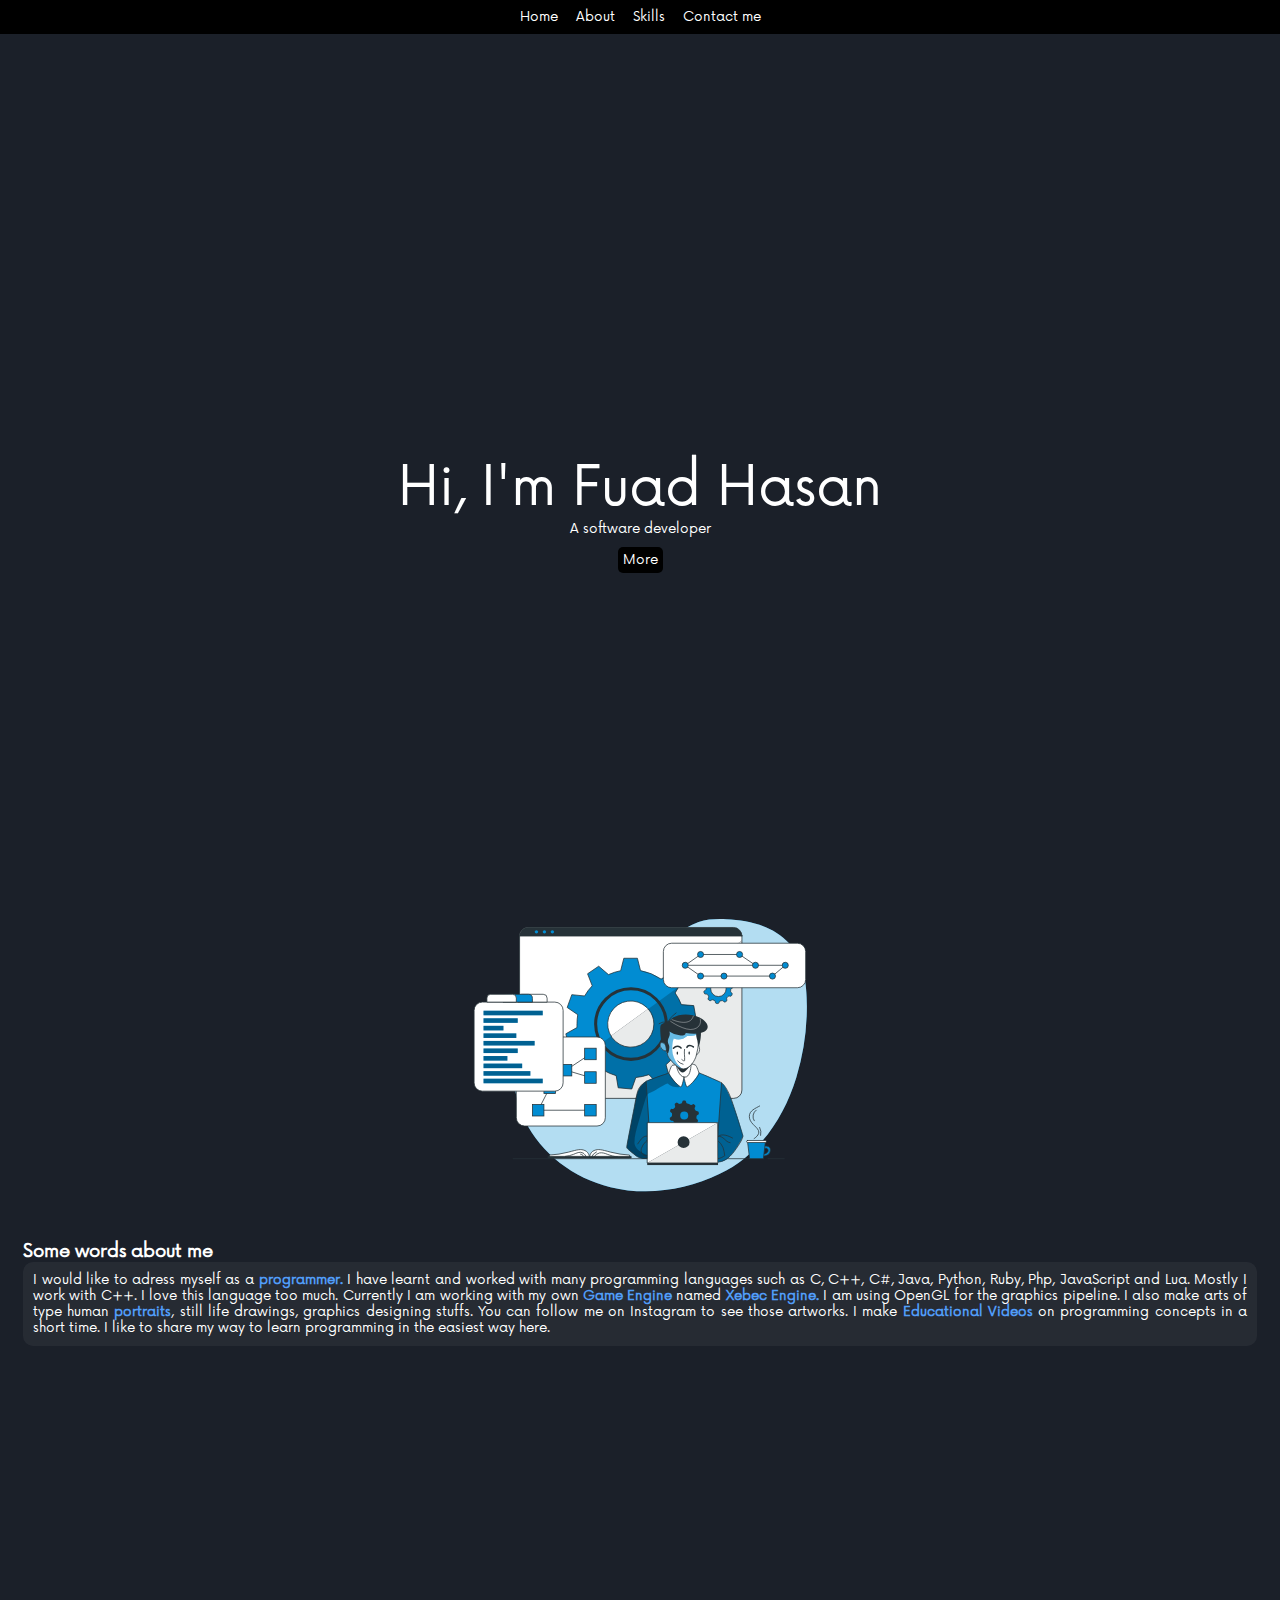
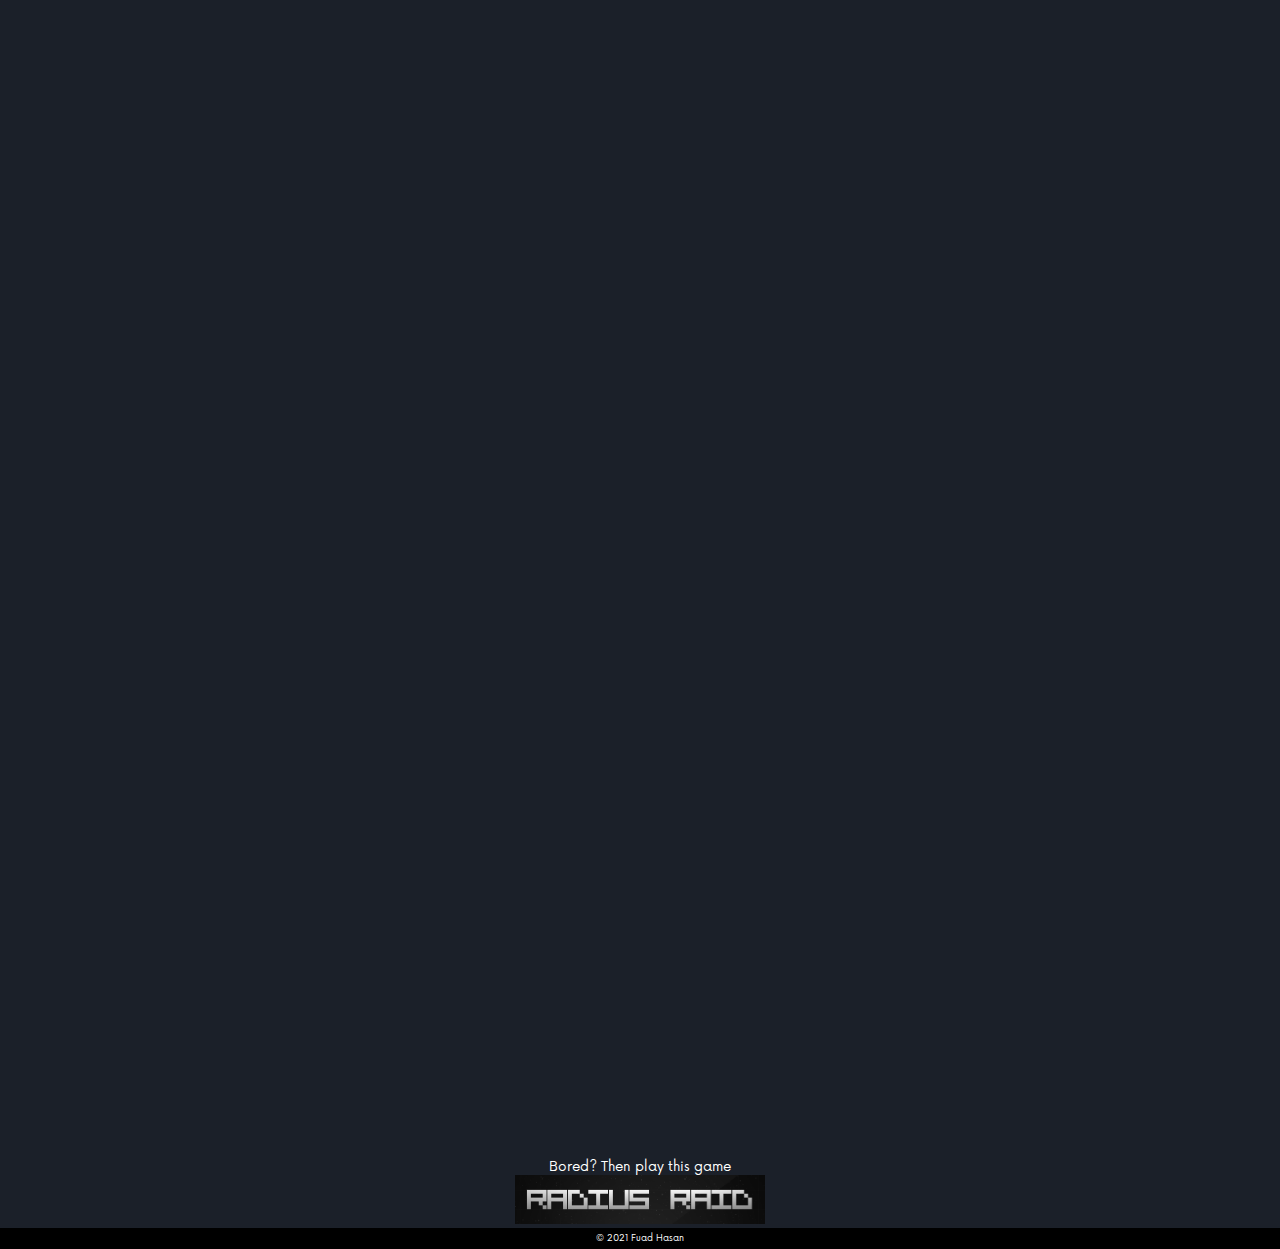
==== commit b651cd42: "theme" ====
--- a/index.html
+++ b/index.html
@@ -98,7 +98,7 @@
         </section>
         <section class="contact_me" id="contact">
             <div class="title">Contact Me</div>
-            <form data-netlify="true" method="post">
+            <form  action="https://formspree.io/f/myylwgej" method="POST">
                 <input type="text" name="name" id="name" placeholder="Your name" required>
                 <input type="email" name="email" id="email" placeholder="Your Email" required>
                 <textarea name="message" id="message" cols="30" rows="10" placeholder="Your message here" required></textarea>
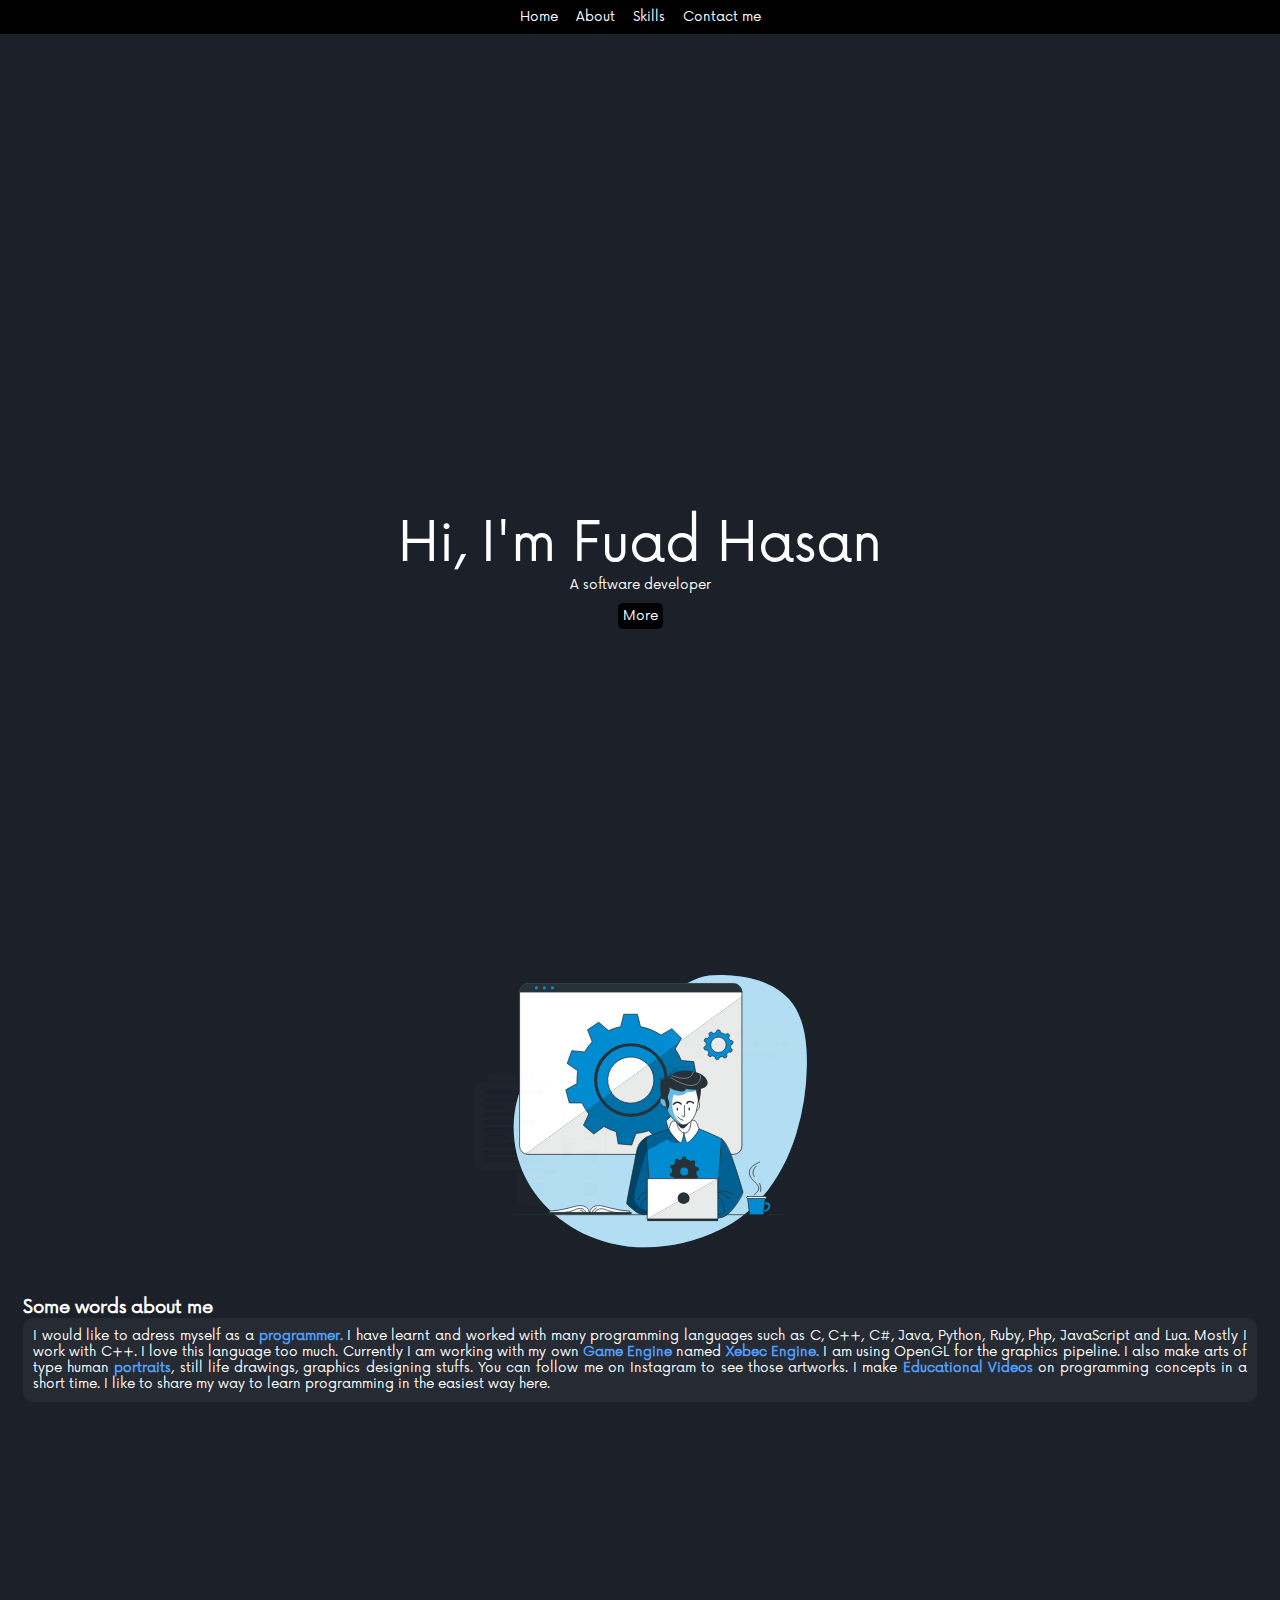
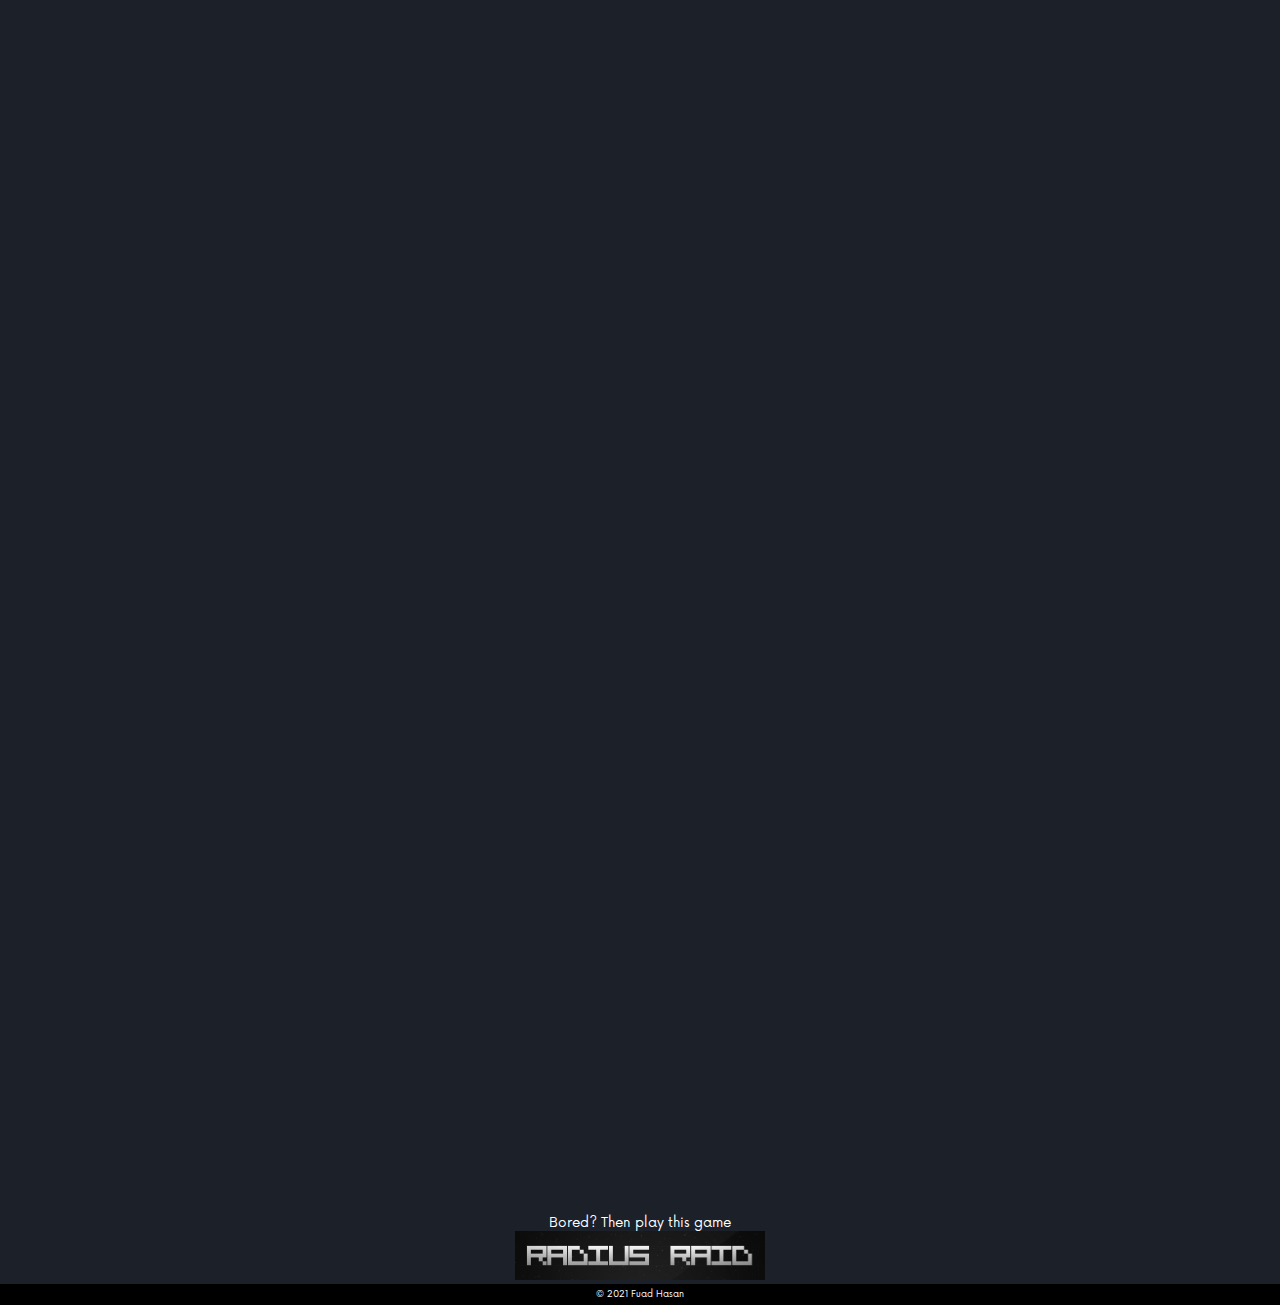
==== commit 3a0e1bc8: "svg" ====
--- a/index.html
+++ b/index.html
@@ -29,6 +29,55 @@
             </ul>
         </div>
         <section class="home" id="home">
+            <svg id="logo" width="405" height="56" viewBox="0 0 405 56" fill="none" xmlns="http://www.w3.org/2000/svg">
+                <g filter="url(#filter0_d)">
+                <mask id="path-1-outside-1" maskUnits="userSpaceOnUse" x="4.96094" y="0" width="396" height="48" fill="black">
+                <rect fill="white" x="4.96094" width="396" height="48"/>
+                <path d="M33.1875 38H28.6641V22.2266H11.4609V38H6.96094V3.875H11.4609V18.5469H28.6641V3.875H33.1875V38Z"/>
+                <path d="M45.2109 38H40.875V12.6406H45.2109V38ZM40.5234 5.91406C40.5234 5.21094 40.7344 4.61719 41.1562 4.13281C41.5938 3.64844 42.2344 3.40625 43.0781 3.40625C43.9219 3.40625 44.5625 3.64844 45 4.13281C45.4375 4.61719 45.6562 5.21094 45.6562 5.91406C45.6562 6.61719 45.4375 7.20312 45 7.67188C44.5625 8.14062 43.9219 8.375 43.0781 8.375C42.2344 8.375 41.5938 8.14062 41.1562 7.67188C40.7344 7.20312 40.5234 6.61719 40.5234 5.91406Z"/>
+                <path d="M52.0312 44.7969L49.5703 43.1094C51.0391 41.0625 51.8047 38.9531 51.8672 36.7812V32.8672H56.1094V36.2656C56.1094 37.8438 55.7188 39.4219 54.9375 41C54.1719 42.5781 53.2031 43.8438 52.0312 44.7969Z"/>
+                <path d="M79.0078 38H74.5078V3.875H79.0078V38Z"/>
+                <path d="M86.8828 13.4844L84.4219 11.7969C85.875 9.76562 86.625 7.625 86.6719 5.375V2H90.9609V5.04688C90.9453 6.60938 90.5547 8.17188 89.7891 9.73438C89.0391 11.2812 88.0703 12.5312 86.8828 13.4844Z"/>
+                <path d="M99.7969 12.6406L99.9141 15.4531C101.773 13.2656 104.281 12.1719 107.438 12.1719C110.984 12.1719 113.398 13.5312 114.68 16.25C115.523 15.0312 116.617 14.0469 117.961 13.2969C119.32 12.5469 120.922 12.1719 122.766 12.1719C128.328 12.1719 131.156 15.1172 131.25 21.0078V38H126.914V21.2656C126.914 19.4531 126.5 18.1016 125.672 17.2109C124.844 16.3047 123.453 15.8516 121.5 15.8516C119.891 15.8516 118.555 16.3359 117.492 17.3047C116.43 18.2578 115.812 19.5469 115.641 21.1719V38H111.281V21.3828C111.281 17.6953 109.477 15.8516 105.867 15.8516C103.023 15.8516 101.078 17.0625 100.031 19.4844V38H95.6953V12.6406H99.7969Z"/>
+                <path d="M169.219 22.9297H154.898V38H150.398V3.875H171.539V7.57812H154.898V19.25H169.219V22.9297Z"/>
+                <path d="M191.391 35.4922C189.703 37.4766 187.227 38.4688 183.961 38.4688C181.258 38.4688 179.195 37.6875 177.773 36.125C176.367 34.5469 175.656 32.2188 175.641 29.1406V12.6406H179.977V29.0234C179.977 32.8672 181.539 34.7891 184.664 34.7891C187.977 34.7891 190.18 33.5547 191.273 31.0859V12.6406H195.609V38H191.484L191.391 35.4922Z"/>
+                <path d="M217.875 38C217.625 37.5 217.422 36.6094 217.266 35.3281C215.25 37.4219 212.844 38.4688 210.047 38.4688C207.547 38.4688 205.492 37.7656 203.883 36.3594C202.289 34.9375 201.492 33.1406 201.492 30.9688C201.492 28.3281 202.492 26.2812 204.492 24.8281C206.508 23.3594 209.336 22.625 212.977 22.625H217.195V20.6328C217.195 19.1172 216.742 17.9141 215.836 17.0234C214.93 16.1172 213.594 15.6641 211.828 15.6641C210.281 15.6641 208.984 16.0547 207.938 16.8359C206.891 17.6172 206.367 18.5625 206.367 19.6719H202.008C202.008 18.4062 202.453 17.1875 203.344 16.0156C204.25 14.8281 205.469 13.8906 207 13.2031C208.547 12.5156 210.242 12.1719 212.086 12.1719C215.008 12.1719 217.297 12.9062 218.953 14.375C220.609 15.8281 221.469 17.8359 221.531 20.3984V32.0703C221.531 34.3984 221.828 36.25 222.422 37.625V38H217.875ZM210.68 34.6953C212.039 34.6953 213.328 34.3438 214.547 33.6406C215.766 32.9375 216.648 32.0234 217.195 30.8984V25.6953H213.797C208.484 25.6953 205.828 27.25 205.828 30.3594C205.828 31.7188 206.281 32.7812 207.188 33.5469C208.094 34.3125 209.258 34.6953 210.68 34.6953Z"/>
+                <path d="M227.273 25.1094C227.273 21.2188 228.195 18.0938 230.039 15.7344C231.883 13.3594 234.297 12.1719 237.281 12.1719C240.25 12.1719 242.602 13.1875 244.336 15.2188V2H248.672V38H244.688L244.477 35.2812C242.742 37.4062 240.328 38.4688 237.234 38.4688C234.297 38.4688 231.898 37.2656 230.039 34.8594C228.195 32.4531 227.273 29.3125 227.273 25.4375V25.1094ZM231.609 25.6016C231.609 28.4766 232.203 30.7266 233.391 32.3516C234.578 33.9766 236.219 34.7891 238.312 34.7891C241.062 34.7891 243.07 33.5547 244.336 31.0859V19.4375C243.039 17.0469 241.047 15.8516 238.359 15.8516C236.234 15.8516 234.578 16.6719 233.391 18.3125C232.203 19.9531 231.609 22.3828 231.609 25.6016Z"/>
+                <path d="M294.234 38H289.711V22.2266H272.508V38H268.008V3.875H272.508V18.5469H289.711V3.875H294.234V38Z"/>
+                <path d="M317.203 38C316.953 37.5 316.75 36.6094 316.594 35.3281C314.578 37.4219 312.172 38.4688 309.375 38.4688C306.875 38.4688 304.82 37.7656 303.211 36.3594C301.617 34.9375 300.82 33.1406 300.82 30.9688C300.82 28.3281 301.82 26.2812 303.82 24.8281C305.836 23.3594 308.664 22.625 312.305 22.625H316.523V20.6328C316.523 19.1172 316.07 17.9141 315.164 17.0234C314.258 16.1172 312.922 15.6641 311.156 15.6641C309.609 15.6641 308.312 16.0547 307.266 16.8359C306.219 17.6172 305.695 18.5625 305.695 19.6719H301.336C301.336 18.4062 301.781 17.1875 302.672 16.0156C303.578 14.8281 304.797 13.8906 306.328 13.2031C307.875 12.5156 309.57 12.1719 311.414 12.1719C314.336 12.1719 316.625 12.9062 318.281 14.375C319.938 15.8281 320.797 17.8359 320.859 20.3984V32.0703C320.859 34.3984 321.156 36.25 321.75 37.625V38H317.203ZM310.008 34.6953C311.367 34.6953 312.656 34.3438 313.875 33.6406C315.094 32.9375 315.977 32.0234 316.523 30.8984V25.6953H313.125C307.812 25.6953 305.156 27.25 305.156 30.3594C305.156 31.7188 305.609 32.7812 306.516 33.5469C307.422 34.3125 308.586 34.6953 310.008 34.6953Z"/>
+                <path d="M342.422 31.2734C342.422 30.1016 341.977 29.1953 341.086 28.5547C340.211 27.8984 338.672 27.3359 336.469 26.8672C334.281 26.3984 332.539 25.8359 331.242 25.1797C329.961 24.5234 329.008 23.7422 328.383 22.8359C327.773 21.9297 327.469 20.8516 327.469 19.6016C327.469 17.5234 328.344 15.7656 330.094 14.3281C331.859 12.8906 334.109 12.1719 336.844 12.1719C339.719 12.1719 342.047 12.9141 343.828 14.3984C345.625 15.8828 346.523 17.7812 346.523 20.0938H342.164C342.164 18.9062 341.656 17.8828 340.641 17.0234C339.641 16.1641 338.375 15.7344 336.844 15.7344C335.266 15.7344 334.031 16.0781 333.141 16.7656C332.25 17.4531 331.805 18.3516 331.805 19.4609C331.805 20.5078 332.219 21.2969 333.047 21.8281C333.875 22.3594 335.367 22.8672 337.523 23.3516C339.695 23.8359 341.453 24.4141 342.797 25.0859C344.141 25.7578 345.133 26.5703 345.773 27.5234C346.43 28.4609 346.758 29.6094 346.758 30.9688C346.758 33.2344 345.852 35.0547 344.039 36.4297C342.227 37.7891 339.875 38.4688 336.984 38.4688C334.953 38.4688 333.156 38.1094 331.594 37.3906C330.031 36.6719 328.805 35.6719 327.914 34.3906C327.039 33.0938 326.602 31.6953 326.602 30.1953H330.938C331.016 31.6484 331.594 32.8047 332.672 33.6641C333.766 34.5078 335.203 34.9297 336.984 34.9297C338.625 34.9297 339.938 34.6016 340.922 33.9453C341.922 33.2734 342.422 32.3828 342.422 31.2734Z"/>
+                <path d="M368.062 38C367.812 37.5 367.609 36.6094 367.453 35.3281C365.438 37.4219 363.031 38.4688 360.234 38.4688C357.734 38.4688 355.68 37.7656 354.07 36.3594C352.477 34.9375 351.68 33.1406 351.68 30.9688C351.68 28.3281 352.68 26.2812 354.68 24.8281C356.695 23.3594 359.523 22.625 363.164 22.625H367.383V20.6328C367.383 19.1172 366.93 17.9141 366.023 17.0234C365.117 16.1172 363.781 15.6641 362.016 15.6641C360.469 15.6641 359.172 16.0547 358.125 16.8359C357.078 17.6172 356.555 18.5625 356.555 19.6719H352.195C352.195 18.4062 352.641 17.1875 353.531 16.0156C354.438 14.8281 355.656 13.8906 357.188 13.2031C358.734 12.5156 360.43 12.1719 362.273 12.1719C365.195 12.1719 367.484 12.9062 369.141 14.375C370.797 15.8281 371.656 17.8359 371.719 20.3984V32.0703C371.719 34.3984 372.016 36.25 372.609 37.625V38H368.062ZM360.867 34.6953C362.227 34.6953 363.516 34.3438 364.734 33.6406C365.953 32.9375 366.836 32.0234 367.383 30.8984V25.6953H363.984C358.672 25.6953 356.016 27.25 356.016 30.3594C356.016 31.7188 356.469 32.7812 357.375 33.5469C358.281 34.3125 359.445 34.6953 360.867 34.6953Z"/>
+                <path d="M382.617 12.6406L382.758 15.8281C384.695 13.3906 387.227 12.1719 390.352 12.1719C395.711 12.1719 398.414 15.1953 398.461 21.2422V38H394.125V21.2188C394.109 19.3906 393.688 18.0391 392.859 17.1641C392.047 16.2891 390.773 15.8516 389.039 15.8516C387.633 15.8516 386.398 16.2266 385.336 16.9766C384.273 17.7266 383.445 18.7109 382.852 19.9297V38H378.516V12.6406H382.617Z"/>
+                </mask>
+                <path d="M33.1875 38H28.6641V22.2266H11.4609V38H6.96094V3.875H11.4609V18.5469H28.6641V3.875H33.1875V38Z" stroke="white" stroke-width="4" mask="url(#path-1-outside-1)"/>
+                <path d="M45.2109 38H40.875V12.6406H45.2109V38ZM40.5234 5.91406C40.5234 5.21094 40.7344 4.61719 41.1562 4.13281C41.5938 3.64844 42.2344 3.40625 43.0781 3.40625C43.9219 3.40625 44.5625 3.64844 45 4.13281C45.4375 4.61719 45.6562 5.21094 45.6562 5.91406C45.6562 6.61719 45.4375 7.20312 45 7.67188C44.5625 8.14062 43.9219 8.375 43.0781 8.375C42.2344 8.375 41.5938 8.14062 41.1562 7.67188C40.7344 7.20312 40.5234 6.61719 40.5234 5.91406Z" stroke="white" stroke-width="4" mask="url(#path-1-outside-1)"/>
+                <path d="M52.0312 44.7969L49.5703 43.1094C51.0391 41.0625 51.8047 38.9531 51.8672 36.7812V32.8672H56.1094V36.2656C56.1094 37.8438 55.7188 39.4219 54.9375 41C54.1719 42.5781 53.2031 43.8438 52.0312 44.7969Z" stroke="white" stroke-width="4" mask="url(#path-1-outside-1)"/>
+                <path d="M79.0078 38H74.5078V3.875H79.0078V38Z" stroke="white" stroke-width="4" mask="url(#path-1-outside-1)"/>
+                <path d="M86.8828 13.4844L84.4219 11.7969C85.875 9.76562 86.625 7.625 86.6719 5.375V2H90.9609V5.04688C90.9453 6.60938 90.5547 8.17188 89.7891 9.73438C89.0391 11.2812 88.0703 12.5312 86.8828 13.4844Z" stroke="white" stroke-width="4" mask="url(#path-1-outside-1)"/>
+                <path d="M99.7969 12.6406L99.9141 15.4531C101.773 13.2656 104.281 12.1719 107.438 12.1719C110.984 12.1719 113.398 13.5312 114.68 16.25C115.523 15.0312 116.617 14.0469 117.961 13.2969C119.32 12.5469 120.922 12.1719 122.766 12.1719C128.328 12.1719 131.156 15.1172 131.25 21.0078V38H126.914V21.2656C126.914 19.4531 126.5 18.1016 125.672 17.2109C124.844 16.3047 123.453 15.8516 121.5 15.8516C119.891 15.8516 118.555 16.3359 117.492 17.3047C116.43 18.2578 115.812 19.5469 115.641 21.1719V38H111.281V21.3828C111.281 17.6953 109.477 15.8516 105.867 15.8516C103.023 15.8516 101.078 17.0625 100.031 19.4844V38H95.6953V12.6406H99.7969Z" stroke="white" stroke-width="4" mask="url(#path-1-outside-1)"/>
+                <path d="M169.219 22.9297H154.898V38H150.398V3.875H171.539V7.57812H154.898V19.25H169.219V22.9297Z" stroke="white" stroke-width="4" mask="url(#path-1-outside-1)"/>
+                <path d="M191.391 35.4922C189.703 37.4766 187.227 38.4688 183.961 38.4688C181.258 38.4688 179.195 37.6875 177.773 36.125C176.367 34.5469 175.656 32.2188 175.641 29.1406V12.6406H179.977V29.0234C179.977 32.8672 181.539 34.7891 184.664 34.7891C187.977 34.7891 190.18 33.5547 191.273 31.0859V12.6406H195.609V38H191.484L191.391 35.4922Z" stroke="white" stroke-width="4" mask="url(#path-1-outside-1)"/>
+                <path d="M217.875 38C217.625 37.5 217.422 36.6094 217.266 35.3281C215.25 37.4219 212.844 38.4688 210.047 38.4688C207.547 38.4688 205.492 37.7656 203.883 36.3594C202.289 34.9375 201.492 33.1406 201.492 30.9688C201.492 28.3281 202.492 26.2812 204.492 24.8281C206.508 23.3594 209.336 22.625 212.977 22.625H217.195V20.6328C217.195 19.1172 216.742 17.9141 215.836 17.0234C214.93 16.1172 213.594 15.6641 211.828 15.6641C210.281 15.6641 208.984 16.0547 207.938 16.8359C206.891 17.6172 206.367 18.5625 206.367 19.6719H202.008C202.008 18.4062 202.453 17.1875 203.344 16.0156C204.25 14.8281 205.469 13.8906 207 13.2031C208.547 12.5156 210.242 12.1719 212.086 12.1719C215.008 12.1719 217.297 12.9062 218.953 14.375C220.609 15.8281 221.469 17.8359 221.531 20.3984V32.0703C221.531 34.3984 221.828 36.25 222.422 37.625V38H217.875ZM210.68 34.6953C212.039 34.6953 213.328 34.3438 214.547 33.6406C215.766 32.9375 216.648 32.0234 217.195 30.8984V25.6953H213.797C208.484 25.6953 205.828 27.25 205.828 30.3594C205.828 31.7188 206.281 32.7812 207.188 33.5469C208.094 34.3125 209.258 34.6953 210.68 34.6953Z" stroke="white" stroke-width="4" mask="url(#path-1-outside-1)"/>
+                <path d="M227.273 25.1094C227.273 21.2188 228.195 18.0938 230.039 15.7344C231.883 13.3594 234.297 12.1719 237.281 12.1719C240.25 12.1719 242.602 13.1875 244.336 15.2188V2H248.672V38H244.688L244.477 35.2812C242.742 37.4062 240.328 38.4688 237.234 38.4688C234.297 38.4688 231.898 37.2656 230.039 34.8594C228.195 32.4531 227.273 29.3125 227.273 25.4375V25.1094ZM231.609 25.6016C231.609 28.4766 232.203 30.7266 233.391 32.3516C234.578 33.9766 236.219 34.7891 238.312 34.7891C241.062 34.7891 243.07 33.5547 244.336 31.0859V19.4375C243.039 17.0469 241.047 15.8516 238.359 15.8516C236.234 15.8516 234.578 16.6719 233.391 18.3125C232.203 19.9531 231.609 22.3828 231.609 25.6016Z" stroke="white" stroke-width="4" mask="url(#path-1-outside-1)"/>
+                <path d="M294.234 38H289.711V22.2266H272.508V38H268.008V3.875H272.508V18.5469H289.711V3.875H294.234V38Z" stroke="white" stroke-width="4" mask="url(#path-1-outside-1)"/>
+                <path d="M317.203 38C316.953 37.5 316.75 36.6094 316.594 35.3281C314.578 37.4219 312.172 38.4688 309.375 38.4688C306.875 38.4688 304.82 37.7656 303.211 36.3594C301.617 34.9375 300.82 33.1406 300.82 30.9688C300.82 28.3281 301.82 26.2812 303.82 24.8281C305.836 23.3594 308.664 22.625 312.305 22.625H316.523V20.6328C316.523 19.1172 316.07 17.9141 315.164 17.0234C314.258 16.1172 312.922 15.6641 311.156 15.6641C309.609 15.6641 308.312 16.0547 307.266 16.8359C306.219 17.6172 305.695 18.5625 305.695 19.6719H301.336C301.336 18.4062 301.781 17.1875 302.672 16.0156C303.578 14.8281 304.797 13.8906 306.328 13.2031C307.875 12.5156 309.57 12.1719 311.414 12.1719C314.336 12.1719 316.625 12.9062 318.281 14.375C319.938 15.8281 320.797 17.8359 320.859 20.3984V32.0703C320.859 34.3984 321.156 36.25 321.75 37.625V38H317.203ZM310.008 34.6953C311.367 34.6953 312.656 34.3438 313.875 33.6406C315.094 32.9375 315.977 32.0234 316.523 30.8984V25.6953H313.125C307.812 25.6953 305.156 27.25 305.156 30.3594C305.156 31.7188 305.609 32.7812 306.516 33.5469C307.422 34.3125 308.586 34.6953 310.008 34.6953Z" stroke="white" stroke-width="4" mask="url(#path-1-outside-1)"/>
+                <path d="M342.422 31.2734C342.422 30.1016 341.977 29.1953 341.086 28.5547C340.211 27.8984 338.672 27.3359 336.469 26.8672C334.281 26.3984 332.539 25.8359 331.242 25.1797C329.961 24.5234 329.008 23.7422 328.383 22.8359C327.773 21.9297 327.469 20.8516 327.469 19.6016C327.469 17.5234 328.344 15.7656 330.094 14.3281C331.859 12.8906 334.109 12.1719 336.844 12.1719C339.719 12.1719 342.047 12.9141 343.828 14.3984C345.625 15.8828 346.523 17.7812 346.523 20.0938H342.164C342.164 18.9062 341.656 17.8828 340.641 17.0234C339.641 16.1641 338.375 15.7344 336.844 15.7344C335.266 15.7344 334.031 16.0781 333.141 16.7656C332.25 17.4531 331.805 18.3516 331.805 19.4609C331.805 20.5078 332.219 21.2969 333.047 21.8281C333.875 22.3594 335.367 22.8672 337.523 23.3516C339.695 23.8359 341.453 24.4141 342.797 25.0859C344.141 25.7578 345.133 26.5703 345.773 27.5234C346.43 28.4609 346.758 29.6094 346.758 30.9688C346.758 33.2344 345.852 35.0547 344.039 36.4297C342.227 37.7891 339.875 38.4688 336.984 38.4688C334.953 38.4688 333.156 38.1094 331.594 37.3906C330.031 36.6719 328.805 35.6719 327.914 34.3906C327.039 33.0938 326.602 31.6953 326.602 30.1953H330.938C331.016 31.6484 331.594 32.8047 332.672 33.6641C333.766 34.5078 335.203 34.9297 336.984 34.9297C338.625 34.9297 339.938 34.6016 340.922 33.9453C341.922 33.2734 342.422 32.3828 342.422 31.2734Z" stroke="white" stroke-width="4" mask="url(#path-1-outside-1)"/>
+                <path d="M368.062 38C367.812 37.5 367.609 36.6094 367.453 35.3281C365.438 37.4219 363.031 38.4688 360.234 38.4688C357.734 38.4688 355.68 37.7656 354.07 36.3594C352.477 34.9375 351.68 33.1406 351.68 30.9688C351.68 28.3281 352.68 26.2812 354.68 24.8281C356.695 23.3594 359.523 22.625 363.164 22.625H367.383V20.6328C367.383 19.1172 366.93 17.9141 366.023 17.0234C365.117 16.1172 363.781 15.6641 362.016 15.6641C360.469 15.6641 359.172 16.0547 358.125 16.8359C357.078 17.6172 356.555 18.5625 356.555 19.6719H352.195C352.195 18.4062 352.641 17.1875 353.531 16.0156C354.438 14.8281 355.656 13.8906 357.188 13.2031C358.734 12.5156 360.43 12.1719 362.273 12.1719C365.195 12.1719 367.484 12.9062 369.141 14.375C370.797 15.8281 371.656 17.8359 371.719 20.3984V32.0703C371.719 34.3984 372.016 36.25 372.609 37.625V38H368.062ZM360.867 34.6953C362.227 34.6953 363.516 34.3438 364.734 33.6406C365.953 32.9375 366.836 32.0234 367.383 30.8984V25.6953H363.984C358.672 25.6953 356.016 27.25 356.016 30.3594C356.016 31.7188 356.469 32.7812 357.375 33.5469C358.281 34.3125 359.445 34.6953 360.867 34.6953Z" stroke="white" stroke-width="4" mask="url(#path-1-outside-1)"/>
+                <path d="M382.617 12.6406L382.758 15.8281C384.695 13.3906 387.227 12.1719 390.352 12.1719C395.711 12.1719 398.414 15.1953 398.461 21.2422V38H394.125V21.2188C394.109 19.3906 393.688 18.0391 392.859 17.1641C392.047 16.2891 390.773 15.8516 389.039 15.8516C387.633 15.8516 386.398 16.2266 385.336 16.9766C384.273 17.7266 383.445 18.7109 382.852 19.9297V38H378.516V12.6406H382.617Z" stroke="white" stroke-width="4" mask="url(#path-1-outside-1)"/>
+                </g>
+                <defs>
+                <filter id="filter0_d" x="0.960938" y="0" width="403.5" height="55.2919" filterUnits="userSpaceOnUse" color-interpolation-filters="sRGB">
+                <feFlood flood-opacity="0" result="BackgroundImageFix"/>
+                <feColorMatrix in="SourceAlpha" type="matrix" values="0 0 0 0 0 0 0 0 0 0 0 0 0 0 0 0 0 0 127 0"/>
+                <feOffset dy="4"/>
+                <feGaussianBlur stdDeviation="2"/>
+                <feColorMatrix type="matrix" values="0 0 0 0 0 0 0 0 0 0 0 0 0 0 0 0 0 0 0.25 0"/>
+                <feBlend mode="normal" in2="BackgroundImageFix" result="effect1_dropShadow"/>
+                <feBlend mode="normal" in="SourceGraphic" in2="effect1_dropShadow" result="shape"/>
+                </filter>
+                </defs>
+                </svg>
+                
             <div class="name" id="name">Hi, I'm Fuad Hasan</div>
             <div class="bio" id="bio">A software developer</div>
             <div class="explore" id="btn" onclick="about()">More</div>
--- a/style.css
+++ b/style.css
@@ -267,6 +267,16 @@
   transition: 600ms;
   font-size: 4rem;
 }
+#logo path{
+  stroke-dasharray: 650px;
+  stroke-dashoffset: 650px;
+  animation: 8s animate forwards;
+}
+@keyframes animate {
+  to{
+    stroke-dashoffset: 0px;
+  }
+}
 body .container .home .bio {
   font-size: 1.5rem;
 }
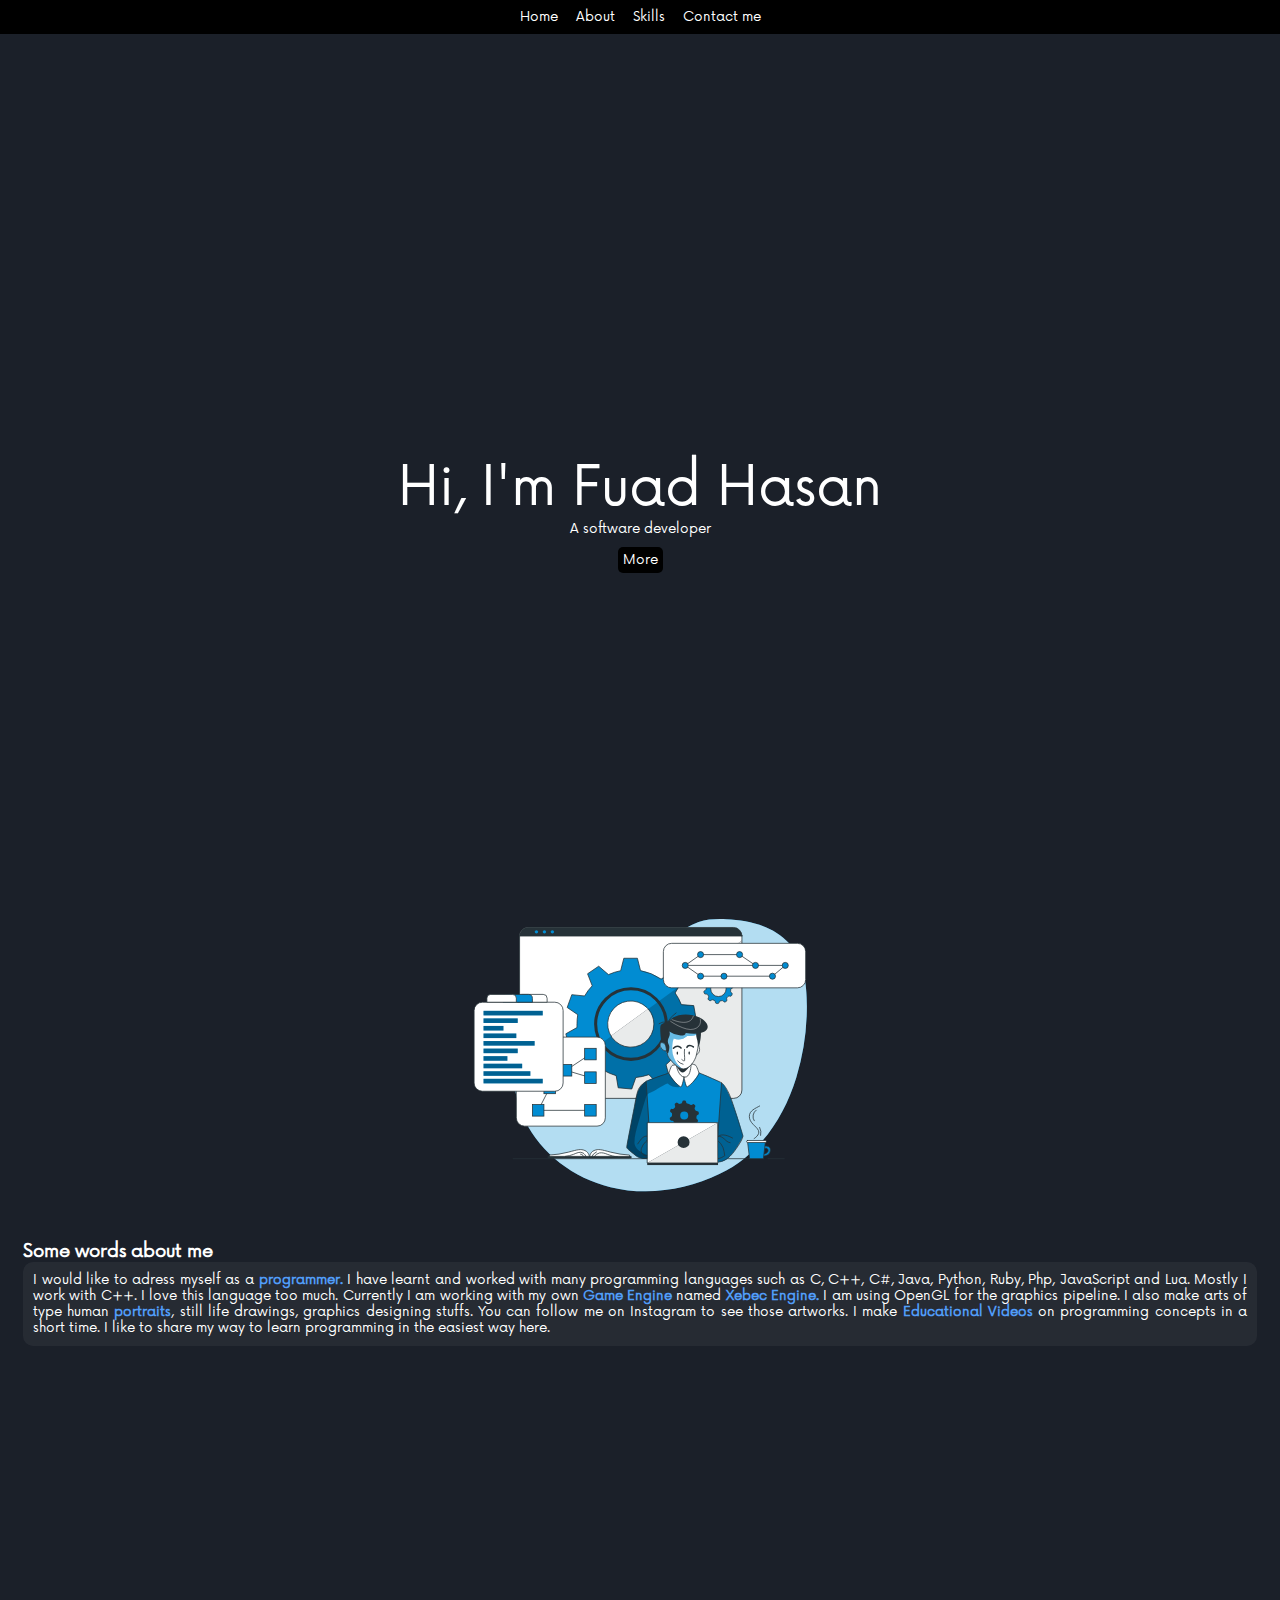
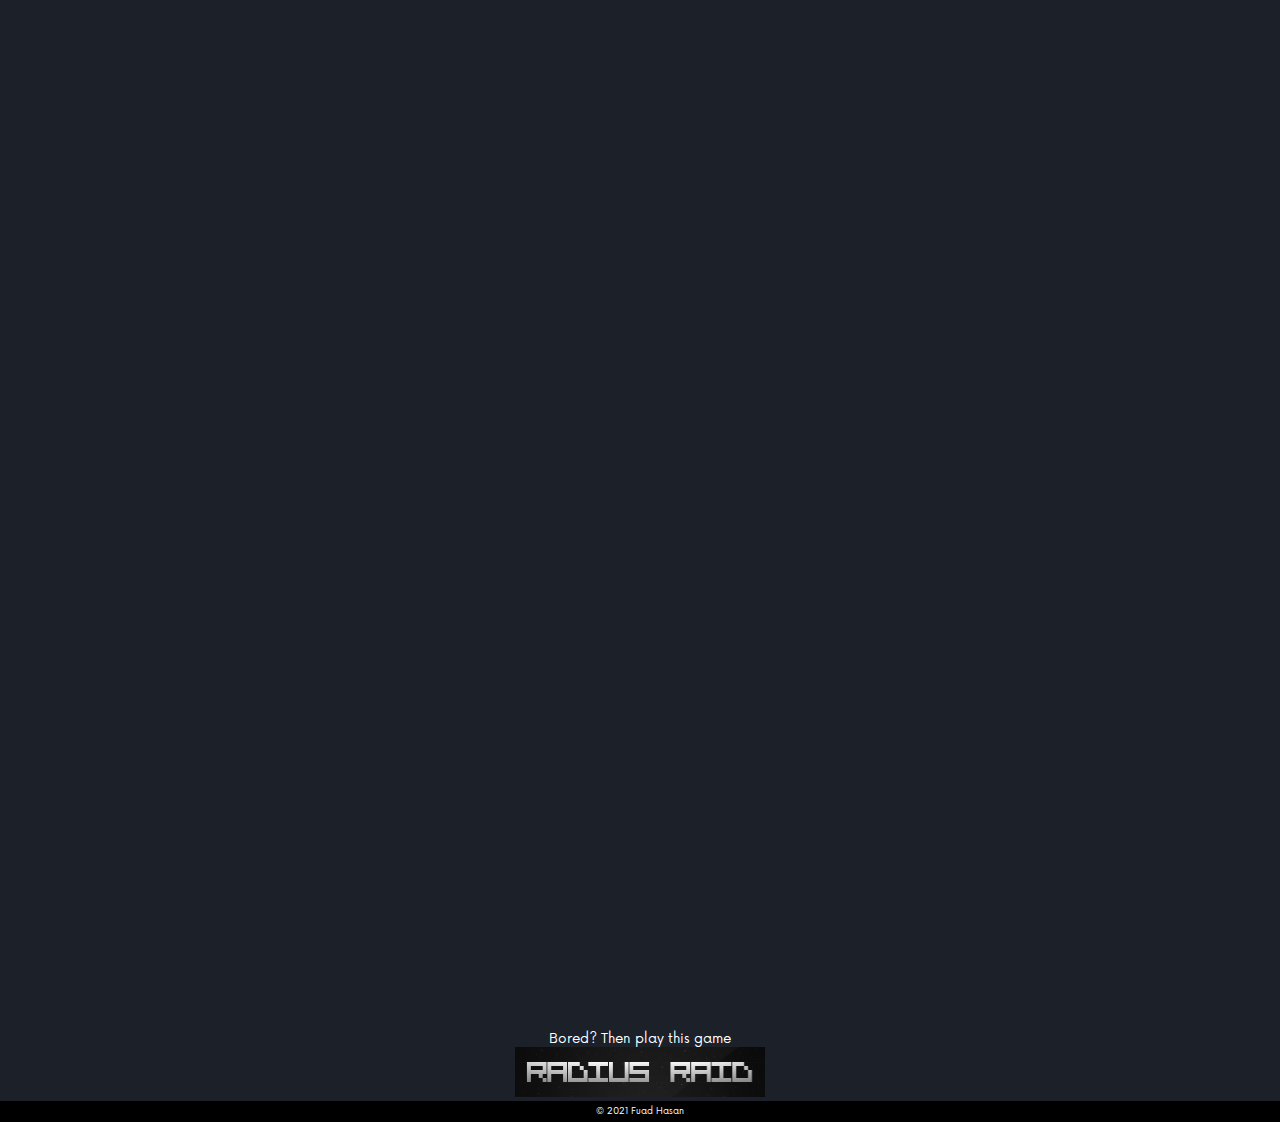
==== commit 8f7e23d5: "dark" ====
--- a/index.html
+++ b/index.html
@@ -29,54 +29,7 @@
             </ul>
         </div>
         <section class="home" id="home">
-            <svg id="logo" width="405" height="56" viewBox="0 0 405 56" fill="none" xmlns="http://www.w3.org/2000/svg">
-                <g filter="url(#filter0_d)">
-                <mask id="path-1-outside-1" maskUnits="userSpaceOnUse" x="4.96094" y="0" width="396" height="48" fill="black">
-                <rect fill="white" x="4.96094" width="396" height="48"/>
-                <path d="M33.1875 38H28.6641V22.2266H11.4609V38H6.96094V3.875H11.4609V18.5469H28.6641V3.875H33.1875V38Z"/>
-                <path d="M45.2109 38H40.875V12.6406H45.2109V38ZM40.5234 5.91406C40.5234 5.21094 40.7344 4.61719 41.1562 4.13281C41.5938 3.64844 42.2344 3.40625 43.0781 3.40625C43.9219 3.40625 44.5625 3.64844 45 4.13281C45.4375 4.61719 45.6562 5.21094 45.6562 5.91406C45.6562 6.61719 45.4375 7.20312 45 7.67188C44.5625 8.14062 43.9219 8.375 43.0781 8.375C42.2344 8.375 41.5938 8.14062 41.1562 7.67188C40.7344 7.20312 40.5234 6.61719 40.5234 5.91406Z"/>
-                <path d="M52.0312 44.7969L49.5703 43.1094C51.0391 41.0625 51.8047 38.9531 51.8672 36.7812V32.8672H56.1094V36.2656C56.1094 37.8438 55.7188 39.4219 54.9375 41C54.1719 42.5781 53.2031 43.8438 52.0312 44.7969Z"/>
-                <path d="M79.0078 38H74.5078V3.875H79.0078V38Z"/>
-                <path d="M86.8828 13.4844L84.4219 11.7969C85.875 9.76562 86.625 7.625 86.6719 5.375V2H90.9609V5.04688C90.9453 6.60938 90.5547 8.17188 89.7891 9.73438C89.0391 11.2812 88.0703 12.5312 86.8828 13.4844Z"/>
-                <path d="M99.7969 12.6406L99.9141 15.4531C101.773 13.2656 104.281 12.1719 107.438 12.1719C110.984 12.1719 113.398 13.5312 114.68 16.25C115.523 15.0312 116.617 14.0469 117.961 13.2969C119.32 12.5469 120.922 12.1719 122.766 12.1719C128.328 12.1719 131.156 15.1172 131.25 21.0078V38H126.914V21.2656C126.914 19.4531 126.5 18.1016 125.672 17.2109C124.844 16.3047 123.453 15.8516 121.5 15.8516C119.891 15.8516 118.555 16.3359 117.492 17.3047C116.43 18.2578 115.812 19.5469 115.641 21.1719V38H111.281V21.3828C111.281 17.6953 109.477 15.8516 105.867 15.8516C103.023 15.8516 101.078 17.0625 100.031 19.4844V38H95.6953V12.6406H99.7969Z"/>
-                <path d="M169.219 22.9297H154.898V38H150.398V3.875H171.539V7.57812H154.898V19.25H169.219V22.9297Z"/>
-                <path d="M191.391 35.4922C189.703 37.4766 187.227 38.4688 183.961 38.4688C181.258 38.4688 179.195 37.6875 177.773 36.125C176.367 34.5469 175.656 32.2188 175.641 29.1406V12.6406H179.977V29.0234C179.977 32.8672 181.539 34.7891 184.664 34.7891C187.977 34.7891 190.18 33.5547 191.273 31.0859V12.6406H195.609V38H191.484L191.391 35.4922Z"/>
-                <path d="M217.875 38C217.625 37.5 217.422 36.6094 217.266 35.3281C215.25 37.4219 212.844 38.4688 210.047 38.4688C207.547 38.4688 205.492 37.7656 203.883 36.3594C202.289 34.9375 201.492 33.1406 201.492 30.9688C201.492 28.3281 202.492 26.2812 204.492 24.8281C206.508 23.3594 209.336 22.625 212.977 22.625H217.195V20.6328C217.195 19.1172 216.742 17.9141 215.836 17.0234C214.93 16.1172 213.594 15.6641 211.828 15.6641C210.281 15.6641 208.984 16.0547 207.938 16.8359C206.891 17.6172 206.367 18.5625 206.367 19.6719H202.008C202.008 18.4062 202.453 17.1875 203.344 16.0156C204.25 14.8281 205.469 13.8906 207 13.2031C208.547 12.5156 210.242 12.1719 212.086 12.1719C215.008 12.1719 217.297 12.9062 218.953 14.375C220.609 15.8281 221.469 17.8359 221.531 20.3984V32.0703C221.531 34.3984 221.828 36.25 222.422 37.625V38H217.875ZM210.68 34.6953C212.039 34.6953 213.328 34.3438 214.547 33.6406C215.766 32.9375 216.648 32.0234 217.195 30.8984V25.6953H213.797C208.484 25.6953 205.828 27.25 205.828 30.3594C205.828 31.7188 206.281 32.7812 207.188 33.5469C208.094 34.3125 209.258 34.6953 210.68 34.6953Z"/>
-                <path d="M227.273 25.1094C227.273 21.2188 228.195 18.0938 230.039 15.7344C231.883 13.3594 234.297 12.1719 237.281 12.1719C240.25 12.1719 242.602 13.1875 244.336 15.2188V2H248.672V38H244.688L244.477 35.2812C242.742 37.4062 240.328 38.4688 237.234 38.4688C234.297 38.4688 231.898 37.2656 230.039 34.8594C228.195 32.4531 227.273 29.3125 227.273 25.4375V25.1094ZM231.609 25.6016C231.609 28.4766 232.203 30.7266 233.391 32.3516C234.578 33.9766 236.219 34.7891 238.312 34.7891C241.062 34.7891 243.07 33.5547 244.336 31.0859V19.4375C243.039 17.0469 241.047 15.8516 238.359 15.8516C236.234 15.8516 234.578 16.6719 233.391 18.3125C232.203 19.9531 231.609 22.3828 231.609 25.6016Z"/>
-                <path d="M294.234 38H289.711V22.2266H272.508V38H268.008V3.875H272.508V18.5469H289.711V3.875H294.234V38Z"/>
-                <path d="M317.203 38C316.953 37.5 316.75 36.6094 316.594 35.3281C314.578 37.4219 312.172 38.4688 309.375 38.4688C306.875 38.4688 304.82 37.7656 303.211 36.3594C301.617 34.9375 300.82 33.1406 300.82 30.9688C300.82 28.3281 301.82 26.2812 303.82 24.8281C305.836 23.3594 308.664 22.625 312.305 22.625H316.523V20.6328C316.523 19.1172 316.07 17.9141 315.164 17.0234C314.258 16.1172 312.922 15.6641 311.156 15.6641C309.609 15.6641 308.312 16.0547 307.266 16.8359C306.219 17.6172 305.695 18.5625 305.695 19.6719H301.336C301.336 18.4062 301.781 17.1875 302.672 16.0156C303.578 14.8281 304.797 13.8906 306.328 13.2031C307.875 12.5156 309.57 12.1719 311.414 12.1719C314.336 12.1719 316.625 12.9062 318.281 14.375C319.938 15.8281 320.797 17.8359 320.859 20.3984V32.0703C320.859 34.3984 321.156 36.25 321.75 37.625V38H317.203ZM310.008 34.6953C311.367 34.6953 312.656 34.3438 313.875 33.6406C315.094 32.9375 315.977 32.0234 316.523 30.8984V25.6953H313.125C307.812 25.6953 305.156 27.25 305.156 30.3594C305.156 31.7188 305.609 32.7812 306.516 33.5469C307.422 34.3125 308.586 34.6953 310.008 34.6953Z"/>
-                <path d="M342.422 31.2734C342.422 30.1016 341.977 29.1953 341.086 28.5547C340.211 27.8984 338.672 27.3359 336.469 26.8672C334.281 26.3984 332.539 25.8359 331.242 25.1797C329.961 24.5234 329.008 23.7422 328.383 22.8359C327.773 21.9297 327.469 20.8516 327.469 19.6016C327.469 17.5234 328.344 15.7656 330.094 14.3281C331.859 12.8906 334.109 12.1719 336.844 12.1719C339.719 12.1719 342.047 12.9141 343.828 14.3984C345.625 15.8828 346.523 17.7812 346.523 20.0938H342.164C342.164 18.9062 341.656 17.8828 340.641 17.0234C339.641 16.1641 338.375 15.7344 336.844 15.7344C335.266 15.7344 334.031 16.0781 333.141 16.7656C332.25 17.4531 331.805 18.3516 331.805 19.4609C331.805 20.5078 332.219 21.2969 333.047 21.8281C333.875 22.3594 335.367 22.8672 337.523 23.3516C339.695 23.8359 341.453 24.4141 342.797 25.0859C344.141 25.7578 345.133 26.5703 345.773 27.5234C346.43 28.4609 346.758 29.6094 346.758 30.9688C346.758 33.2344 345.852 35.0547 344.039 36.4297C342.227 37.7891 339.875 38.4688 336.984 38.4688C334.953 38.4688 333.156 38.1094 331.594 37.3906C330.031 36.6719 328.805 35.6719 327.914 34.3906C327.039 33.0938 326.602 31.6953 326.602 30.1953H330.938C331.016 31.6484 331.594 32.8047 332.672 33.6641C333.766 34.5078 335.203 34.9297 336.984 34.9297C338.625 34.9297 339.938 34.6016 340.922 33.9453C341.922 33.2734 342.422 32.3828 342.422 31.2734Z"/>
-                <path d="M368.062 38C367.812 37.5 367.609 36.6094 367.453 35.3281C365.438 37.4219 363.031 38.4688 360.234 38.4688C357.734 38.4688 355.68 37.7656 354.07 36.3594C352.477 34.9375 351.68 33.1406 351.68 30.9688C351.68 28.3281 352.68 26.2812 354.68 24.8281C356.695 23.3594 359.523 22.625 363.164 22.625H367.383V20.6328C367.383 19.1172 366.93 17.9141 366.023 17.0234C365.117 16.1172 363.781 15.6641 362.016 15.6641C360.469 15.6641 359.172 16.0547 358.125 16.8359C357.078 17.6172 356.555 18.5625 356.555 19.6719H352.195C352.195 18.4062 352.641 17.1875 353.531 16.0156C354.438 14.8281 355.656 13.8906 357.188 13.2031C358.734 12.5156 360.43 12.1719 362.273 12.1719C365.195 12.1719 367.484 12.9062 369.141 14.375C370.797 15.8281 371.656 17.8359 371.719 20.3984V32.0703C371.719 34.3984 372.016 36.25 372.609 37.625V38H368.062ZM360.867 34.6953C362.227 34.6953 363.516 34.3438 364.734 33.6406C365.953 32.9375 366.836 32.0234 367.383 30.8984V25.6953H363.984C358.672 25.6953 356.016 27.25 356.016 30.3594C356.016 31.7188 356.469 32.7812 357.375 33.5469C358.281 34.3125 359.445 34.6953 360.867 34.6953Z"/>
-                <path d="M382.617 12.6406L382.758 15.8281C384.695 13.3906 387.227 12.1719 390.352 12.1719C395.711 12.1719 398.414 15.1953 398.461 21.2422V38H394.125V21.2188C394.109 19.3906 393.688 18.0391 392.859 17.1641C392.047 16.2891 390.773 15.8516 389.039 15.8516C387.633 15.8516 386.398 16.2266 385.336 16.9766C384.273 17.7266 383.445 18.7109 382.852 19.9297V38H378.516V12.6406H382.617Z"/>
-                </mask>
-                <path d="M33.1875 38H28.6641V22.2266H11.4609V38H6.96094V3.875H11.4609V18.5469H28.6641V3.875H33.1875V38Z" stroke="white" stroke-width="4" mask="url(#path-1-outside-1)"/>
-                <path d="M45.2109 38H40.875V12.6406H45.2109V38ZM40.5234 5.91406C40.5234 5.21094 40.7344 4.61719 41.1562 4.13281C41.5938 3.64844 42.2344 3.40625 43.0781 3.40625C43.9219 3.40625 44.5625 3.64844 45 4.13281C45.4375 4.61719 45.6562 5.21094 45.6562 5.91406C45.6562 6.61719 45.4375 7.20312 45 7.67188C44.5625 8.14062 43.9219 8.375 43.0781 8.375C42.2344 8.375 41.5938 8.14062 41.1562 7.67188C40.7344 7.20312 40.5234 6.61719 40.5234 5.91406Z" stroke="white" stroke-width="4" mask="url(#path-1-outside-1)"/>
-                <path d="M52.0312 44.7969L49.5703 43.1094C51.0391 41.0625 51.8047 38.9531 51.8672 36.7812V32.8672H56.1094V36.2656C56.1094 37.8438 55.7188 39.4219 54.9375 41C54.1719 42.5781 53.2031 43.8438 52.0312 44.7969Z" stroke="white" stroke-width="4" mask="url(#path-1-outside-1)"/>
-                <path d="M79.0078 38H74.5078V3.875H79.0078V38Z" stroke="white" stroke-width="4" mask="url(#path-1-outside-1)"/>
-                <path d="M86.8828 13.4844L84.4219 11.7969C85.875 9.76562 86.625 7.625 86.6719 5.375V2H90.9609V5.04688C90.9453 6.60938 90.5547 8.17188 89.7891 9.73438C89.0391 11.2812 88.0703 12.5312 86.8828 13.4844Z" stroke="white" stroke-width="4" mask="url(#path-1-outside-1)"/>
-                <path d="M99.7969 12.6406L99.9141 15.4531C101.773 13.2656 104.281 12.1719 107.438 12.1719C110.984 12.1719 113.398 13.5312 114.68 16.25C115.523 15.0312 116.617 14.0469 117.961 13.2969C119.32 12.5469 120.922 12.1719 122.766 12.1719C128.328 12.1719 131.156 15.1172 131.25 21.0078V38H126.914V21.2656C126.914 19.4531 126.5 18.1016 125.672 17.2109C124.844 16.3047 123.453 15.8516 121.5 15.8516C119.891 15.8516 118.555 16.3359 117.492 17.3047C116.43 18.2578 115.812 19.5469 115.641 21.1719V38H111.281V21.3828C111.281 17.6953 109.477 15.8516 105.867 15.8516C103.023 15.8516 101.078 17.0625 100.031 19.4844V38H95.6953V12.6406H99.7969Z" stroke="white" stroke-width="4" mask="url(#path-1-outside-1)"/>
-                <path d="M169.219 22.9297H154.898V38H150.398V3.875H171.539V7.57812H154.898V19.25H169.219V22.9297Z" stroke="white" stroke-width="4" mask="url(#path-1-outside-1)"/>
-                <path d="M191.391 35.4922C189.703 37.4766 187.227 38.4688 183.961 38.4688C181.258 38.4688 179.195 37.6875 177.773 36.125C176.367 34.5469 175.656 32.2188 175.641 29.1406V12.6406H179.977V29.0234C179.977 32.8672 181.539 34.7891 184.664 34.7891C187.977 34.7891 190.18 33.5547 191.273 31.0859V12.6406H195.609V38H191.484L191.391 35.4922Z" stroke="white" stroke-width="4" mask="url(#path-1-outside-1)"/>
-                <path d="M217.875 38C217.625 37.5 217.422 36.6094 217.266 35.3281C215.25 37.4219 212.844 38.4688 210.047 38.4688C207.547 38.4688 205.492 37.7656 203.883 36.3594C202.289 34.9375 201.492 33.1406 201.492 30.9688C201.492 28.3281 202.492 26.2812 204.492 24.8281C206.508 23.3594 209.336 22.625 212.977 22.625H217.195V20.6328C217.195 19.1172 216.742 17.9141 215.836 17.0234C214.93 16.1172 213.594 15.6641 211.828 15.6641C210.281 15.6641 208.984 16.0547 207.938 16.8359C206.891 17.6172 206.367 18.5625 206.367 19.6719H202.008C202.008 18.4062 202.453 17.1875 203.344 16.0156C204.25 14.8281 205.469 13.8906 207 13.2031C208.547 12.5156 210.242 12.1719 212.086 12.1719C215.008 12.1719 217.297 12.9062 218.953 14.375C220.609 15.8281 221.469 17.8359 221.531 20.3984V32.0703C221.531 34.3984 221.828 36.25 222.422 37.625V38H217.875ZM210.68 34.6953C212.039 34.6953 213.328 34.3438 214.547 33.6406C215.766 32.9375 216.648 32.0234 217.195 30.8984V25.6953H213.797C208.484 25.6953 205.828 27.25 205.828 30.3594C205.828 31.7188 206.281 32.7812 207.188 33.5469C208.094 34.3125 209.258 34.6953 210.68 34.6953Z" stroke="white" stroke-width="4" mask="url(#path-1-outside-1)"/>
-                <path d="M227.273 25.1094C227.273 21.2188 228.195 18.0938 230.039 15.7344C231.883 13.3594 234.297 12.1719 237.281 12.1719C240.25 12.1719 242.602 13.1875 244.336 15.2188V2H248.672V38H244.688L244.477 35.2812C242.742 37.4062 240.328 38.4688 237.234 38.4688C234.297 38.4688 231.898 37.2656 230.039 34.8594C228.195 32.4531 227.273 29.3125 227.273 25.4375V25.1094ZM231.609 25.6016C231.609 28.4766 232.203 30.7266 233.391 32.3516C234.578 33.9766 236.219 34.7891 238.312 34.7891C241.062 34.7891 243.07 33.5547 244.336 31.0859V19.4375C243.039 17.0469 241.047 15.8516 238.359 15.8516C236.234 15.8516 234.578 16.6719 233.391 18.3125C232.203 19.9531 231.609 22.3828 231.609 25.6016Z" stroke="white" stroke-width="4" mask="url(#path-1-outside-1)"/>
-                <path d="M294.234 38H289.711V22.2266H272.508V38H268.008V3.875H272.508V18.5469H289.711V3.875H294.234V38Z" stroke="white" stroke-width="4" mask="url(#path-1-outside-1)"/>
-                <path d="M317.203 38C316.953 37.5 316.75 36.6094 316.594 35.3281C314.578 37.4219 312.172 38.4688 309.375 38.4688C306.875 38.4688 304.82 37.7656 303.211 36.3594C301.617 34.9375 300.82 33.1406 300.82 30.9688C300.82 28.3281 301.82 26.2812 303.82 24.8281C305.836 23.3594 308.664 22.625 312.305 22.625H316.523V20.6328C316.523 19.1172 316.07 17.9141 315.164 17.0234C314.258 16.1172 312.922 15.6641 311.156 15.6641C309.609 15.6641 308.312 16.0547 307.266 16.8359C306.219 17.6172 305.695 18.5625 305.695 19.6719H301.336C301.336 18.4062 301.781 17.1875 302.672 16.0156C303.578 14.8281 304.797 13.8906 306.328 13.2031C307.875 12.5156 309.57 12.1719 311.414 12.1719C314.336 12.1719 316.625 12.9062 318.281 14.375C319.938 15.8281 320.797 17.8359 320.859 20.3984V32.0703C320.859 34.3984 321.156 36.25 321.75 37.625V38H317.203ZM310.008 34.6953C311.367 34.6953 312.656 34.3438 313.875 33.6406C315.094 32.9375 315.977 32.0234 316.523 30.8984V25.6953H313.125C307.812 25.6953 305.156 27.25 305.156 30.3594C305.156 31.7188 305.609 32.7812 306.516 33.5469C307.422 34.3125 308.586 34.6953 310.008 34.6953Z" stroke="white" stroke-width="4" mask="url(#path-1-outside-1)"/>
-                <path d="M342.422 31.2734C342.422 30.1016 341.977 29.1953 341.086 28.5547C340.211 27.8984 338.672 27.3359 336.469 26.8672C334.281 26.3984 332.539 25.8359 331.242 25.1797C329.961 24.5234 329.008 23.7422 328.383 22.8359C327.773 21.9297 327.469 20.8516 327.469 19.6016C327.469 17.5234 328.344 15.7656 330.094 14.3281C331.859 12.8906 334.109 12.1719 336.844 12.1719C339.719 12.1719 342.047 12.9141 343.828 14.3984C345.625 15.8828 346.523 17.7812 346.523 20.0938H342.164C342.164 18.9062 341.656 17.8828 340.641 17.0234C339.641 16.1641 338.375 15.7344 336.844 15.7344C335.266 15.7344 334.031 16.0781 333.141 16.7656C332.25 17.4531 331.805 18.3516 331.805 19.4609C331.805 20.5078 332.219 21.2969 333.047 21.8281C333.875 22.3594 335.367 22.8672 337.523 23.3516C339.695 23.8359 341.453 24.4141 342.797 25.0859C344.141 25.7578 345.133 26.5703 345.773 27.5234C346.43 28.4609 346.758 29.6094 346.758 30.9688C346.758 33.2344 345.852 35.0547 344.039 36.4297C342.227 37.7891 339.875 38.4688 336.984 38.4688C334.953 38.4688 333.156 38.1094 331.594 37.3906C330.031 36.6719 328.805 35.6719 327.914 34.3906C327.039 33.0938 326.602 31.6953 326.602 30.1953H330.938C331.016 31.6484 331.594 32.8047 332.672 33.6641C333.766 34.5078 335.203 34.9297 336.984 34.9297C338.625 34.9297 339.938 34.6016 340.922 33.9453C341.922 33.2734 342.422 32.3828 342.422 31.2734Z" stroke="white" stroke-width="4" mask="url(#path-1-outside-1)"/>
-                <path d="M368.062 38C367.812 37.5 367.609 36.6094 367.453 35.3281C365.438 37.4219 363.031 38.4688 360.234 38.4688C357.734 38.4688 355.68 37.7656 354.07 36.3594C352.477 34.9375 351.68 33.1406 351.68 30.9688C351.68 28.3281 352.68 26.2812 354.68 24.8281C356.695 23.3594 359.523 22.625 363.164 22.625H367.383V20.6328C367.383 19.1172 366.93 17.9141 366.023 17.0234C365.117 16.1172 363.781 15.6641 362.016 15.6641C360.469 15.6641 359.172 16.0547 358.125 16.8359C357.078 17.6172 356.555 18.5625 356.555 19.6719H352.195C352.195 18.4062 352.641 17.1875 353.531 16.0156C354.438 14.8281 355.656 13.8906 357.188 13.2031C358.734 12.5156 360.43 12.1719 362.273 12.1719C365.195 12.1719 367.484 12.9062 369.141 14.375C370.797 15.8281 371.656 17.8359 371.719 20.3984V32.0703C371.719 34.3984 372.016 36.25 372.609 37.625V38H368.062ZM360.867 34.6953C362.227 34.6953 363.516 34.3438 364.734 33.6406C365.953 32.9375 366.836 32.0234 367.383 30.8984V25.6953H363.984C358.672 25.6953 356.016 27.25 356.016 30.3594C356.016 31.7188 356.469 32.7812 357.375 33.5469C358.281 34.3125 359.445 34.6953 360.867 34.6953Z" stroke="white" stroke-width="4" mask="url(#path-1-outside-1)"/>
-                <path d="M382.617 12.6406L382.758 15.8281C384.695 13.3906 387.227 12.1719 390.352 12.1719C395.711 12.1719 398.414 15.1953 398.461 21.2422V38H394.125V21.2188C394.109 19.3906 393.688 18.0391 392.859 17.1641C392.047 16.2891 390.773 15.8516 389.039 15.8516C387.633 15.8516 386.398 16.2266 385.336 16.9766C384.273 17.7266 383.445 18.7109 382.852 19.9297V38H378.516V12.6406H382.617Z" stroke="white" stroke-width="4" mask="url(#path-1-outside-1)"/>
-                </g>
-                <defs>
-                <filter id="filter0_d" x="0.960938" y="0" width="403.5" height="55.2919" filterUnits="userSpaceOnUse" color-interpolation-filters="sRGB">
-                <feFlood flood-opacity="0" result="BackgroundImageFix"/>
-                <feColorMatrix in="SourceAlpha" type="matrix" values="0 0 0 0 0 0 0 0 0 0 0 0 0 0 0 0 0 0 127 0"/>
-                <feOffset dy="4"/>
-                <feGaussianBlur stdDeviation="2"/>
-                <feColorMatrix type="matrix" values="0 0 0 0 0 0 0 0 0 0 0 0 0 0 0 0 0 0 0.25 0"/>
-                <feBlend mode="normal" in2="BackgroundImageFix" result="effect1_dropShadow"/>
-                <feBlend mode="normal" in="SourceGraphic" in2="effect1_dropShadow" result="shape"/>
-                </filter>
-                </defs>
-                </svg>
+         
                 
             <div class="name" id="name">Hi, I'm Fuad Hasan</div>
             <div class="bio" id="bio">A software developer</div>
@@ -89,7 +42,7 @@
             </div>
         </section>
         <section class="skills" id="what_i_do">
-            <img src="src/animate-2.svg" alt="" srcset="">
+            <!--img src="src/animate-2.svg" alt="" srcset=""-->
             <div class="title">What I do</div>
             <div class="container-2">
             <div class="software">
--- a/style.css
+++ b/style.css
@@ -267,16 +267,7 @@
   transition: 600ms;
   font-size: 4rem;
 }
-#logo path{
-  stroke-dasharray: 650px;
-  stroke-dashoffset: 650px;
-  animation: 8s animate forwards;
-}
-@keyframes animate {
-  to{
-    stroke-dashoffset: 0px;
-  }
-}
+
 body .container .home .bio {
   font-size: 1.5rem;
 }
@@ -325,16 +316,11 @@
   transition: 600ms;
 }
 .about img{
-  height: 70%;
-  width: 70%;
+  height: 100%;
+  width: 100%;
   position: relative;
   left: 50%;
   transform: translateX(-50%);
-}
-.skills img{
-  height: 10%;
-  width: 10%;
-  opacity: 0;
 }
 body .container .skills[data-scroll="in"]{
   opacity: 1;
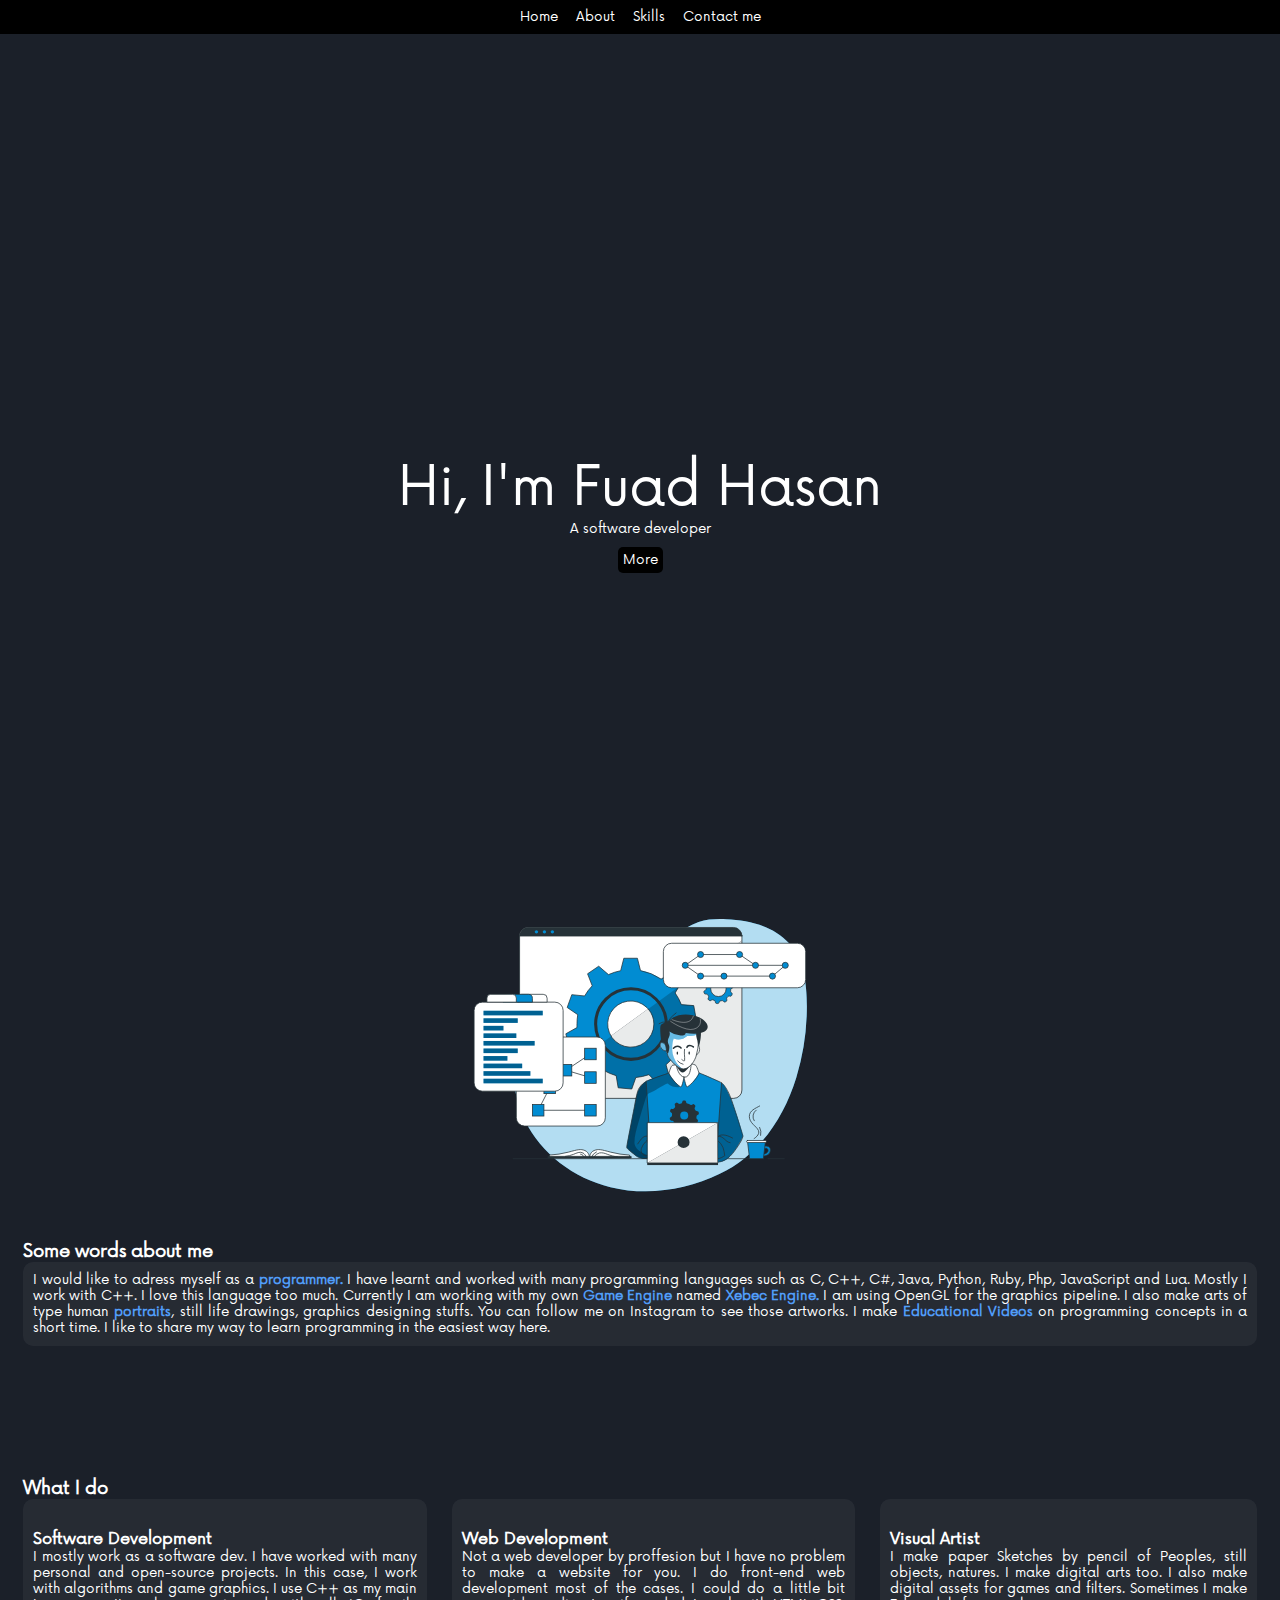
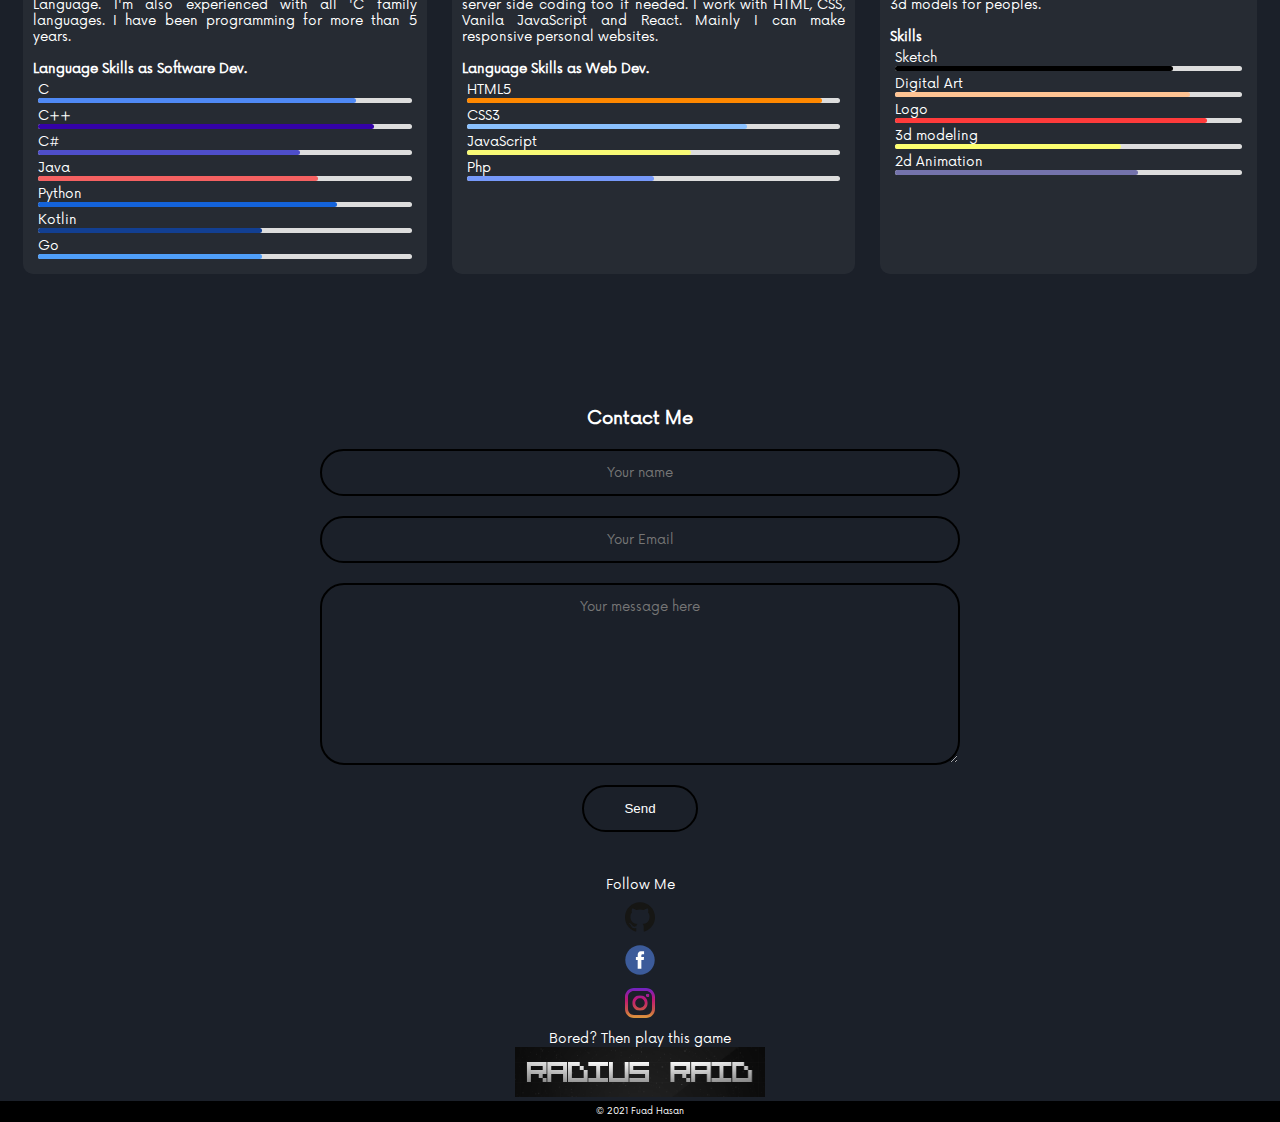
==== commit 29128d5a: "Final" ====
--- a/index.html
+++ b/index.html
@@ -4,8 +4,8 @@
     <meta charset="UTF-8">
     <meta http-equiv="X-UA-Compatible" content="IE=edge">
     <meta name="viewport" content="width=device-width, initial-scale=1.0">
-    <meta property="og:image" content="src/profile.png" />
-    <meta name="twitter:image" content="src/profile.png"/>
+    <meta property="og:image" content="src/binary.jpg" />
+    <meta name="twitter:image" content="src/binary.jpg"/>
     <link rel="stylesheet" href="style.css">
     <script src="script.js"></script>
     <script src="jquery-3.6.0.js"></script>
@@ -66,7 +66,7 @@
             </div>
             <div class="web">
                 <div class="title-2"><br>Web Development</div>
-                    I won't call myself a web developer but I can make a website for you. I do front-end web development most of the cases. I could do a little bit server side coding too if needed. I work with HTML, CSS, Vanila JavaScript and React. 
+                    Not a web developer by proffesion but I have no problem to make a website for you. I do front-end web development most of the cases. I could do a little bit server side coding too if needed. I work with HTML, CSS, Vanila JavaScript and React. 
                
                     Mainly I can make responsive personal websites. 
                     <div class="language" id="skills">
@@ -128,11 +128,6 @@
         <div class="game">Bored? Then play this game <a href="Radius Raid/index.html"><img src="src/Capture.PNG" heigth="50px" width="250px" alt="Game Icon"> </a> </div>
         <footer>© 2021 Fuad Hasan</footer>
     </div>
-     <script src="scroll.js"></script>
-     <script>
-       ScrollOut({
-         targets: ".about, .skills, .contact_me, #c,#cplus, #cs, #java, #py, #kt, #go, #html, #css, #js, #php, #sketch, #digi, #logo, #threed, #twod"
-       })
-     </script>
+
 </body>
 </html>
--- a/style.css
+++ b/style.css
@@ -292,14 +292,10 @@
   z-index: 4;
   margin-top: 20vh;
   padding-top: 10vh;
-  left: -50vw;
-  opacity: 0;
-  transition: 600ms;
-}
-body .container .about[data-scroll="in"]{
-  left: 0;
   opacity: 1;
-}
+  transition: 600ms;
+}
+
 body .container #about-detail{
     background: rgba(255, 255, 255, 0.05);
     padding: 10px;
@@ -311,7 +307,7 @@
   padding-top: 10vh;
   margin: 2rem;
   z-index: 4;
-  opacity: 0;
+  opacity: 1;
 
   transition: 600ms;
 }
@@ -322,9 +318,7 @@
   left: 50%;
   transform: translateX(-50%);
 }
-body .container .skills[data-scroll="in"]{
-  opacity: 1;
-}
+
 body .container .skills .container{
   text-align: justify;
   display: grid;
@@ -362,165 +356,133 @@
 }
 body .container .skills .language .skillbox #c {
   background-color: #4f89f5;
-  width: 0%;
-  color: white;
-  padding-left: 5px;
-  transition: 600ms;
-}
-body .container .skills .language .skillbox #c[data-scroll="in"]{
-  width:85%;
-}
+  width: 85%;
+  color: white;
+  padding-left: 5px;
+  transition: 600ms;
+}
+
 body .container .skills .language .skillbox #cplus {
   background-color: #3402a7;
-  width: 0%;
-  color: white;
-  padding-left: 5px;
-  transition: 600ms;
-}
-
-body .container .skills .language .skillbox #cplus[data-scroll="in"]{
   width: 90%;
-}
+  color: white;
+  padding-left: 5px;
+  transition: 600ms;
+}
+
+
 
 body .container .skills .language .skillbox #cs {
   background-color: #4e4eca;
-  width: 0%;
-  color: white;
-  padding-left: 5px;
-  transition: 600ms;
-}
-body .container .skills .language .skillbox #cs[data-scroll="in"]{
-  width:70%;
-}
+  width: 70%;
+  color: white;
+  padding-left: 5px;
+  transition: 600ms;
+}
+
 body .container .skills .language .skillbox #java {
   background-color: #F56161;
-  width: 0%;
-  color: white;
-  padding-left: 5px;
-  transition: 600ms;
-}
-body .container .skills .language .skillbox #java[data-scroll="in"] {
   width: 75%;
-}
+  color: white;
+  padding-left: 5px;
+  transition: 600ms;
+}
+
 body .container .skills .language .skillbox #py {
   background-color: #1463da;
-  width: 0%;
+  width: 80%;
   color: white;
   padding-left: 5px;transition: 600ms;
 }
-body .container .skills .language .skillbox #py[data-scroll="in"] {
-  width: 80%;
-}
+
 body .container .skills .language .skillbox #kt {
   background-color: #123f92;
-  width: 0%;
-  color: white;
-  padding-left: 5px;
-  transition: 600ms;
-}
-body .container .skills .language .skillbox #kt[data-scroll="in"] {
   width: 60%;
-}
+  color: white;
+  padding-left: 5px;
+  transition: 600ms;
+}
+
 body .container .skills .language .skillbox #go {
   background-color: #4f9ffa;
-  width: 0%;
-  color: white;
-  padding-left: 5px;
-  transition: 600ms;
-}
-body .container .skills .language .skillbox #go[data-scroll="in"] {
   width: 60%;
-}
+  color: white;
+  padding-left: 5px;
+  transition: 600ms;
+}
+
 body .container .skills .language .skillbox #html {
   background-color: #ff8800;
-  width: 0%;
-  color: white;
-  padding-left: 5px;
-  transition: 600ms;
-}
-body .container .skills .language .skillbox #html[data-scroll="in"] {
   width: 95%;
-}
+  color: white;
+  padding-left: 5px;
+  transition: 600ms;
+}
+
 body .container .skills .language .skillbox #css {
   background-color: #8ac1ff;
-  width: 0%;
-  color: white;
-  padding-left: 5px;
-  transition: 600ms;
-}
-body .container .skills .language .skillbox #css[data-scroll="in"] {
   width: 75%;
-}
+  color: white;
+  padding-left: 5px;
+  transition: 600ms;
+}
+
 body .container .skills .language .skillbox #js {
   background-color: #f8fa76;
-  width: 0%;
+  width: 60%;
   color: black;
   padding-left: 5px;
   transition: 600ms;
 }
-body .container .skills .language .skillbox #js[data-scroll="in"] {
-  width: 60%;
-}
+
 body .container .skills .language .skillbox #php {
   background-color: #7699fa;
-  width: 0%;
-  color: white;
-  padding-left: 5px;
-  transition: 600ms;
-}
-body .container .skills .language .skillbox #php[data-scroll="in"] {
   width: 50%;
-}
+  color: white;
+  padding-left: 5px;
+  transition: 600ms;
+}
+
 body .container .skills .language .skillbox #sketch {
   background-color: black;
-  width: 0%;
-  color: white;
-  padding-left: 5px;
-  transition: 600ms;
-}
-body .container .skills .language .skillbox #sketch[data-scroll="in"] {
   width: 80%;
-}
+  color: white;
+  padding-left: 5px;
+  transition: 600ms;
+}
+
 body .container .skills .language .skillbox #digi {
   background-color: #ffc493;
-  width: 0%;
+  width: 85%;
   color: black;
   padding-left: 5px;
   transition: 600ms;
 }
-body .container .skills .language .skillbox #digi[data-scroll="in"] {
-  width: 85%;
-}
+
 body .container .skills .language .skillbox #logo {
   background-color: #ff3b3b;
-  width: 0%;
-  color: white;
-  padding-left: 5px;
-  transition: 600ms;
-}
-body .container .skills .language .skillbox #logo[data-scroll="in"] {
   width: 90%;
-}
+  color: white;
+  padding-left: 5px;
+  transition: 600ms;
+}
+
 body .container .skills .language .skillbox #threed {
   background-color: #fdff70;
-  width: 0%;
+  width: 65%;
   color: black;
   padding-left: 5px;
   transition: 600ms;
 }
-body .container .skills .language .skillbox #threed[data-scroll="in"] {
-  width: 65%;
-}
+
 body .container .skills .language .skillbox #twod {
   background-color: #7473ac;
-  width: 0%;
-  color: white;
-  padding-left: 5px;
-  transition: 600ms;
-}
-body .container .skills .language .skillbox #twod[data-scroll="in"] {
   width: 70%;
-}
+  color: white;
+  padding-left: 5px;
+  transition: 600ms;
+}
+
 .percentage div {
   height: 5px;
 }
@@ -534,13 +496,11 @@
   border-radius: 5px;
   background-color: transparent;
   z-index: 4;
-  opacity: 0;
-  transition: 600ms;
-}
-
-body .container .contact_me[data-scroll="in"]{
   opacity: 1;
-}
+  transition: 600ms;
+}
+
+
 body .container .contact_me form input[type=text], body .container .contact_me form input[type=email] {
   background: none;
   display: block;
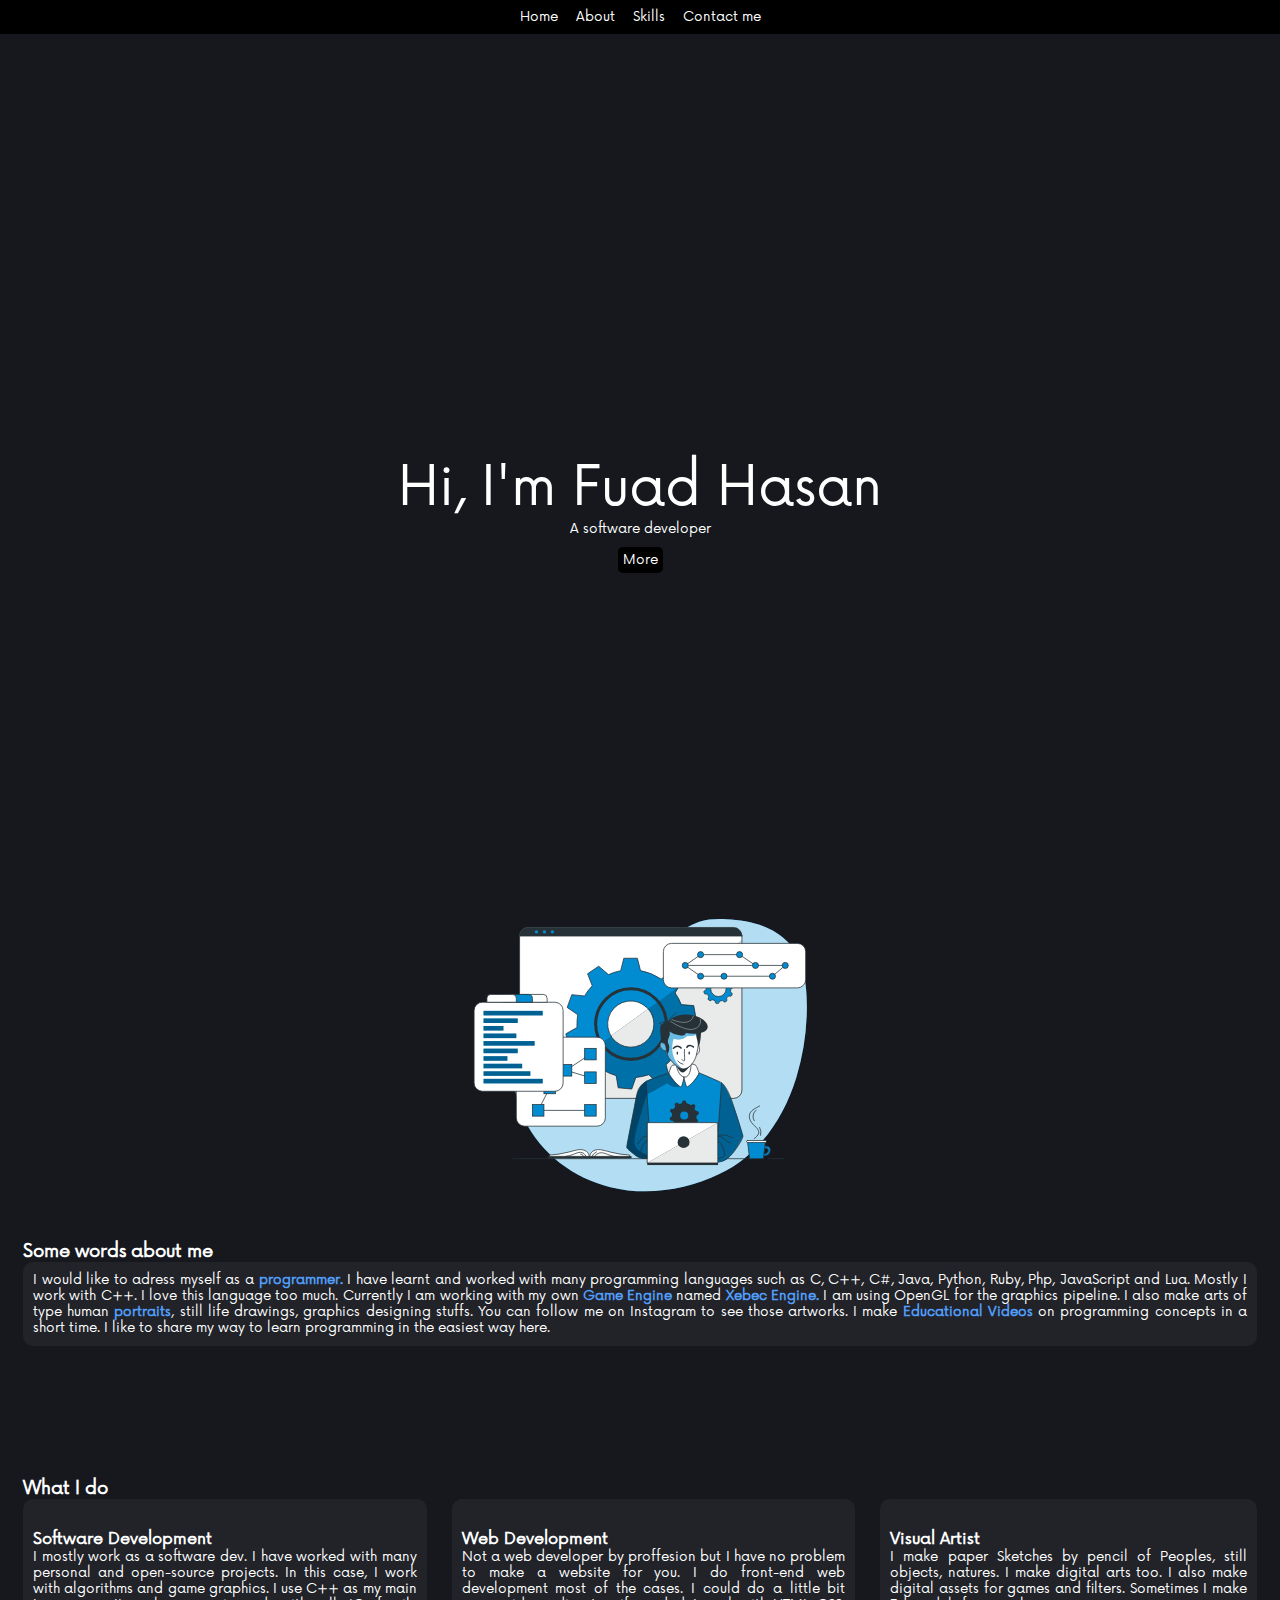
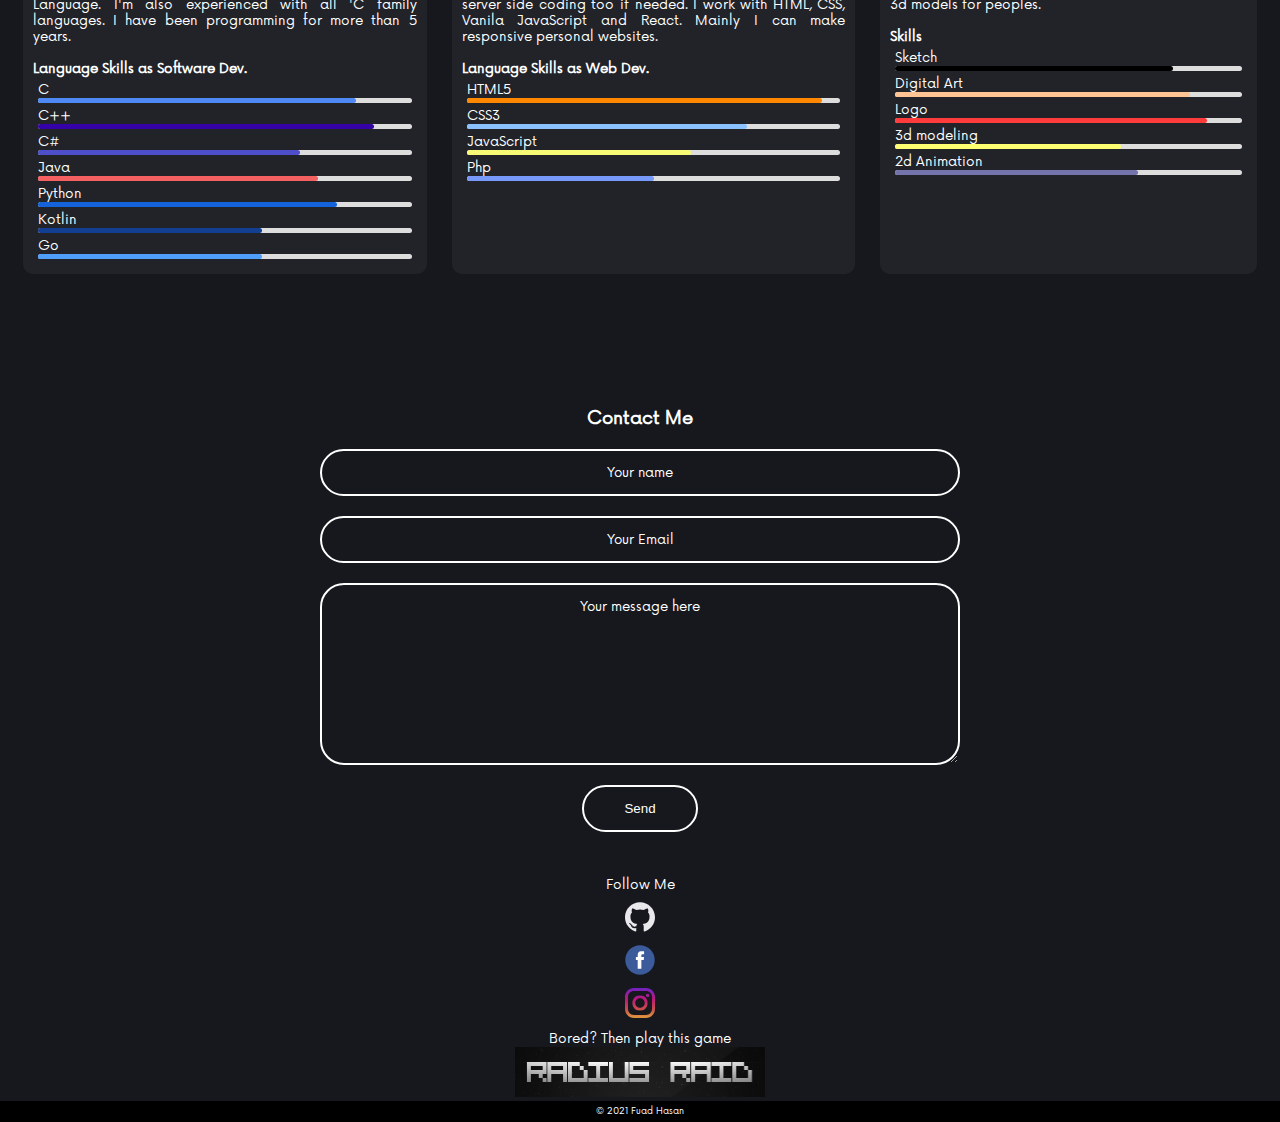
==== commit e0a13308: "Final" ====
--- a/index.html
+++ b/index.html
@@ -14,10 +14,11 @@
 <body onload="load()">
     <div id="load"><img src="src/Ghost.gif"></div>
     
-    <div class="background" id="bg" hidden>
-
+    <div class="background" id="bg">
+       
     </div>
     <div class="container">
+
         <div id="navmobile" onclick="navbarshow()">&Congruent;</div>
         <div id="nav">
             <ul>
@@ -109,7 +110,7 @@
             <div class="socials">
                 <span class="github" id="github">
                     <a href="https://github.com/itsfuad" target="blank">
-                        <img src="src/githublogo.svg" height="30px" width="30px" alt="Github logo">
+                        <img id="git" src="src/githublogo.svg" height="30px" width="30px" alt="Github logo">
                     </a>
                 </span>
 
--- a/style.css
+++ b/style.css
@@ -12,10 +12,12 @@
   font-size: 9px;
   font-family: Now, "Courier New", Courier, monospace;
   scroll-behavior: smooth;
-  background-color: rgb(27, 32, 41);
-  color: white;
-}
-
+  color: white;
+}
+
+body{
+  background: #16181E;
+}
 
 body strong{
   color: #519DF9;
@@ -49,16 +51,13 @@
 	opacity:0;
 	z-index: -10;
 }
+
+body #bg {
+ position: fixed;
+ top:50%;
+ transform: translateY(-50%);
+}
 /*
-body .background {
-  position: fixed;
-  top: 40%;
-  left: 60%;
-  -webkit-transition: 600ms;
-  transition: 600ms;
-  -webkit-transform: translate(-50%, -50%);
-          transform: translate(-50%, -50%);
-}
 body .background .clock {
   
   width: 20rem;
@@ -167,6 +166,7 @@
   -webkit-transition: 600ms;
   transition: 600ms;
 }
+
 body .container section {
   padding: 5px;
   
@@ -506,7 +506,7 @@
   display: block;
   margin: 20px auto;
   text-align: center;
-  border: 2px solid black;
+  border: 2px solid white;
   padding: 14px 10px;
   width: 88vw;
   outline: none;
@@ -525,7 +525,7 @@
   display: block;
   margin: 20px auto;
   text-align: center;
-  border: 2px solid black;
+  border: 2px solid white;
   padding: 14px 40px;
   outline: none;
   color: white;
@@ -535,17 +535,17 @@
   cursor: pointer;
 }
 body .container .contact_me form input[type=submit]:hover {
-  background: black;
-  color: white;
-  -webkit-box-shadow: 0 0 20px black;
-          box-shadow: 0 0 20px black;
+  background: white;
+  color: black;
+  -webkit-box-shadow: 0 0 20px white;
+          box-shadow: 0 0 20px white;
 }
 body .container .contact_me form textarea {
   background: none;
   display: block;
   margin: 20px auto;
   text-align: center;
-  border: 2px solid black;
+  border: 2px solid white;
   padding: 14px 10px;
   width: 88vw;
   outline: none;
@@ -572,18 +572,23 @@
 }
 body .container ::-webkit-input-placeholder {
   font-family: Now;
+  color:white;
 }
 body .container ::-moz-placeholder {
   font-family: Now;
+  color: white;
 }
 body .container :-ms-input-placeholder {
   font-family: Now;
+  color:white;
 }
 body .container ::-ms-input-placeholder {
   font-family: Now;
+  color:white;
 }
 body .container ::placeholder {
   font-family: Now;
+  color:white;
 }
 body .container .game {
   display: -webkit-box;
@@ -607,7 +612,11 @@
   background-color: black;
   padding: 5px;
 }
-
+#git{
+  filter: invert(1);
+  -ms-filter: invert(1);
+  -webkit-filter: invert(1);
+}
 @-webkit-keyframes left-in {
   from {
     left: -10%;
